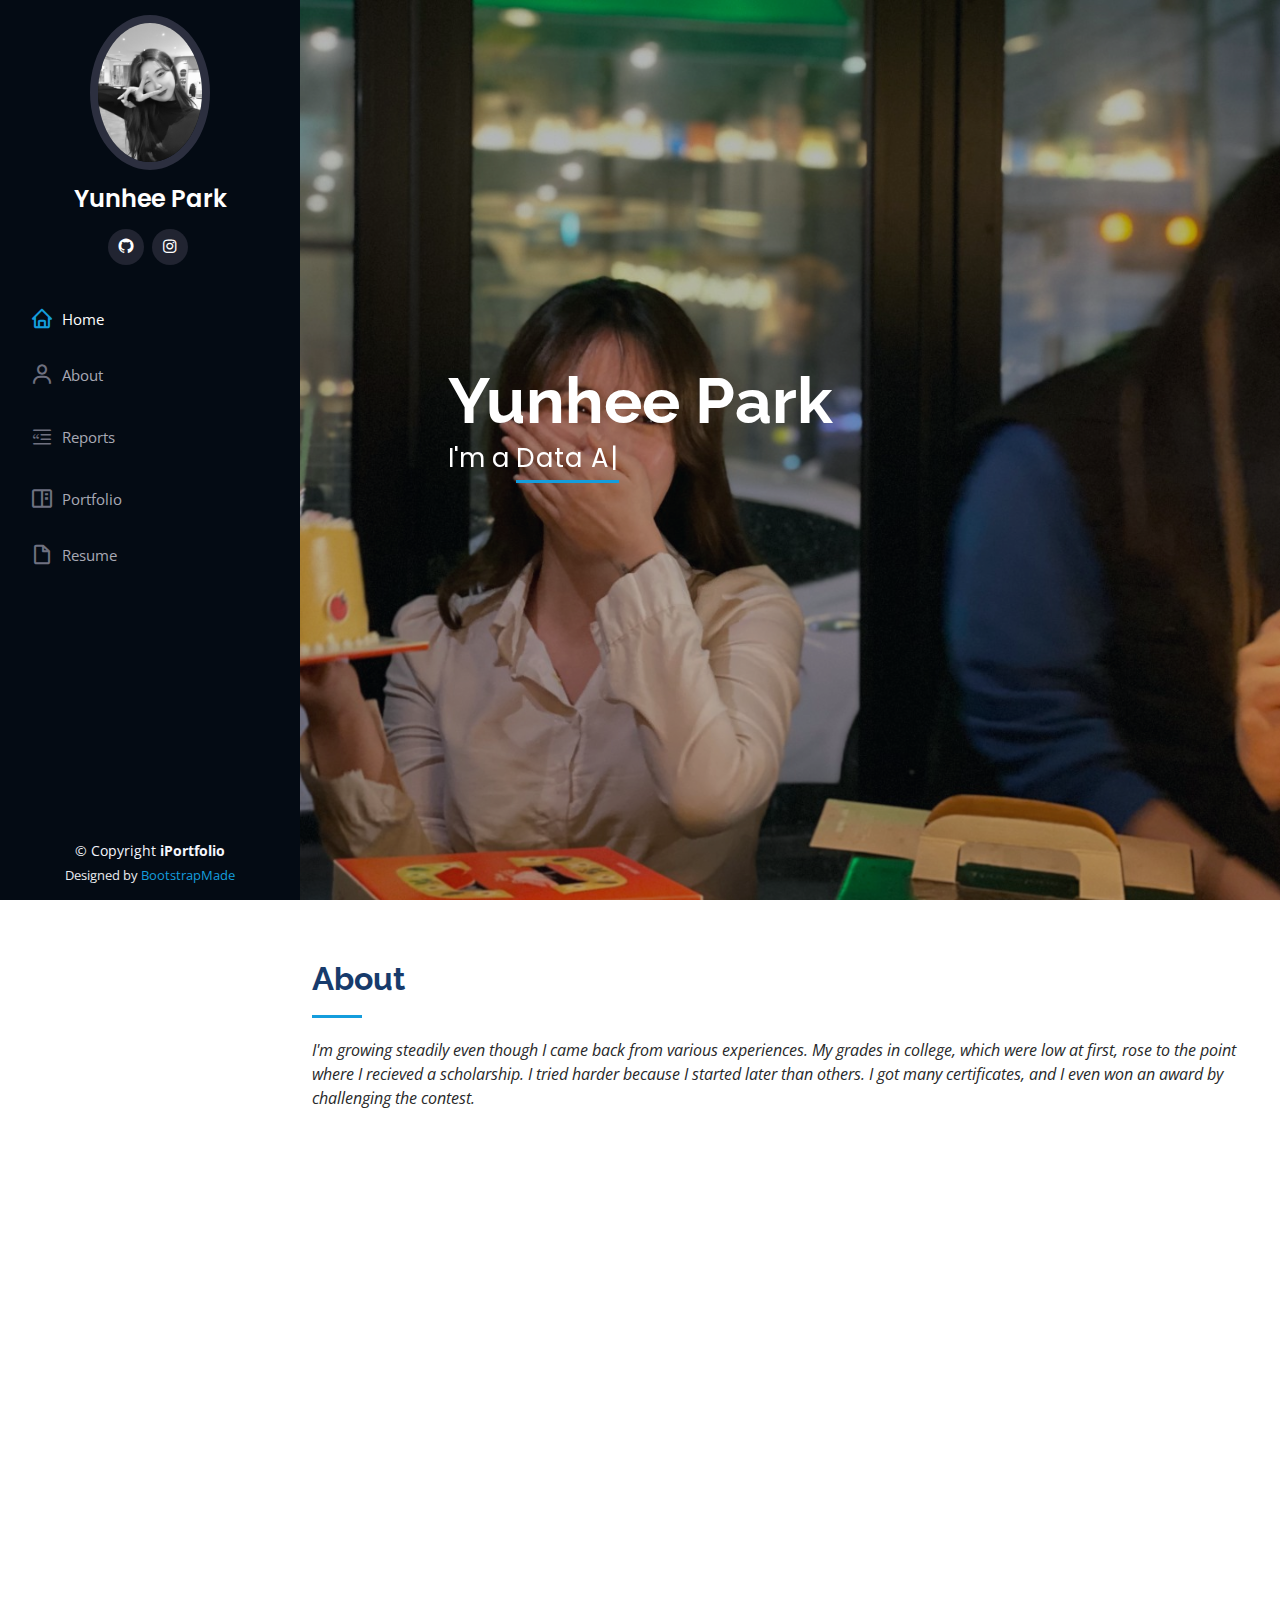
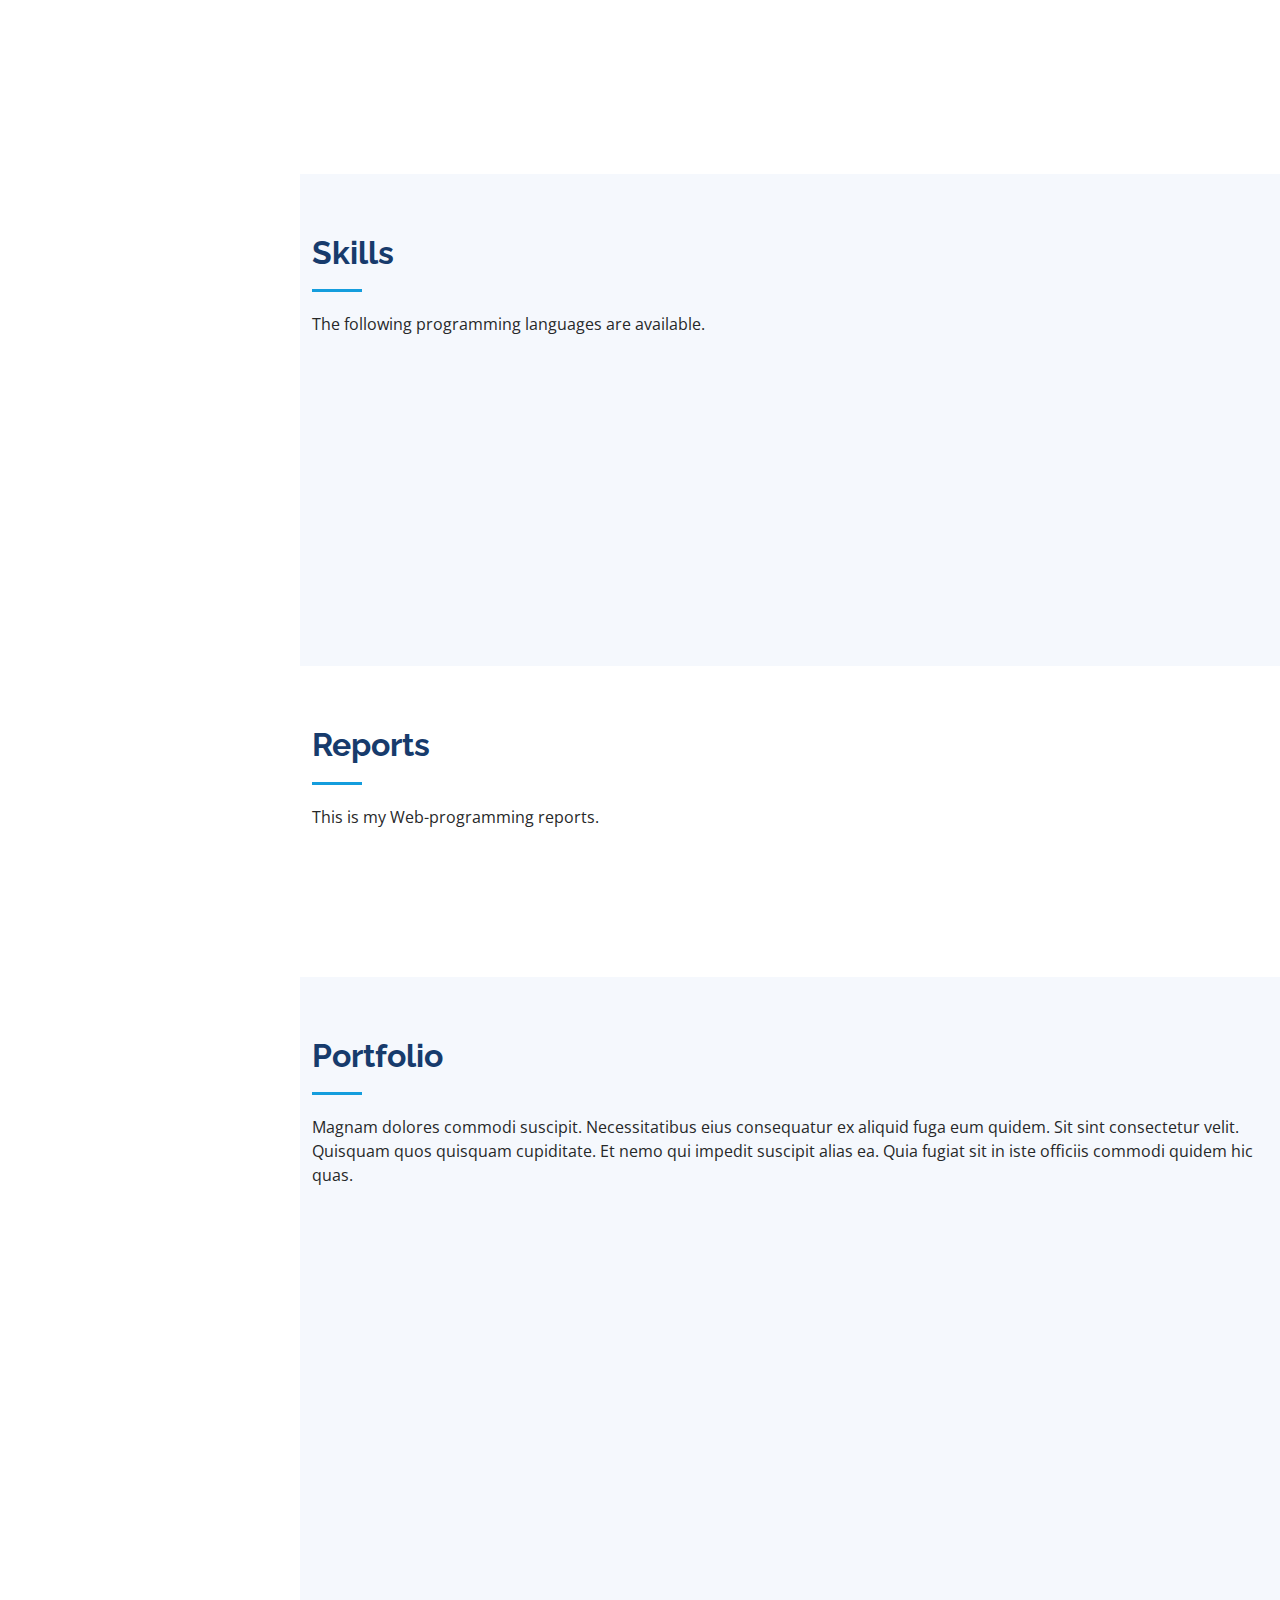
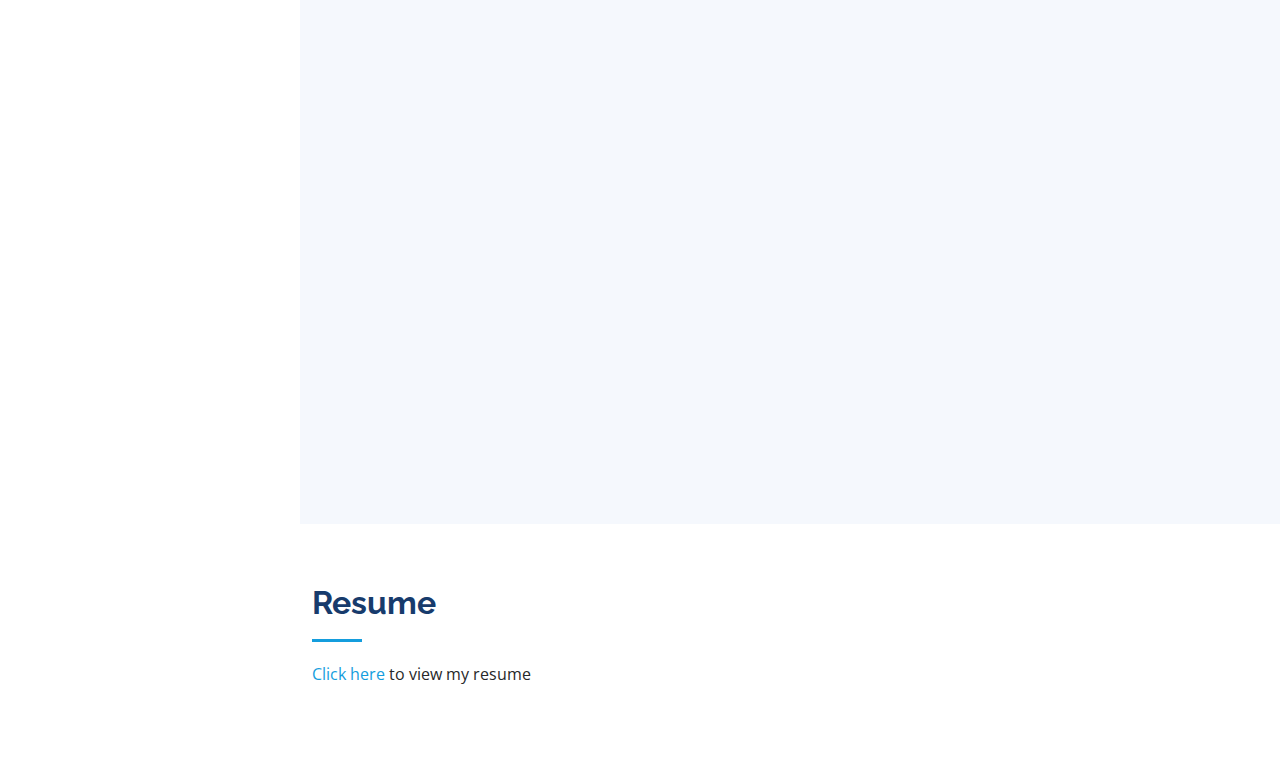
==== index.html @ 1b7785f0 "without protfolio section" ====
<!DOCTYPE html>
<html lang="en">

<head>
  <meta charset="utf-8">
  <meta content="width=device-width, initial-scale=1.0" name="viewport">

  <title>Yunhee's Home</title>
  <meta content="" name="description">
  <meta content="" name="keywords">

  <!-- Favicons -->
  <link href="assets/img/home.png" rel="icon">

  <!-- Google Fonts -->
  <link href="https://fonts.googleapis.com/css?family=Open+Sans:300,300i,400,400i,600,600i,700,700i|Raleway:300,300i,400,400i,500,500i,600,600i,700,700i|Poppins:300,300i,400,400i,500,500i,600,600i,700,700i" rel="stylesheet">

  <!-- Vendor CSS Files -->
  <link href="assets/vendor/aos/aos.css" rel="stylesheet">
  <link href="assets/vendor/bootstrap/css/bootstrap.min.css" rel="stylesheet">
  <link href="assets/vendor/bootstrap-icons/bootstrap-icons.css" rel="stylesheet">
  <link href="assets/vendor/boxicons/css/boxicons.min.css" rel="stylesheet">
  <link href="assets/vendor/glightbox/css/glightbox.min.css" rel="stylesheet">
  <link href="assets/vendor/swiper/swiper-bundle.min.css" rel="stylesheet">

  <!-- Template Main CSS File -->
  <link href="assets/css/style.css" rel="stylesheet">

  <!-- =======================================================
  * Template Name: iPortfolio - v3.9.1
  * Template URL: https://bootstrapmade.com/iportfolio-bootstrap-portfolio-websites-template/
  * Author: BootstrapMade.com
  * License: https://bootstrapmade.com/license/
  ======================================================== -->
</head>

<body>

  <!-- ======= Mobile nav toggle button ======= -->
  <i class="bi bi-list mobile-nav-toggle d-xl-none"></i>

  <!-- ======= Header ======= -->
  <header id="header">
    <div class="d-flex flex-column">

      <div class="profile">
        <img src="assets/img/profile.jpg" alt="" class="img-fluid rounded-circle">
        <h1 class="text-light"><a href="index.html">Yunhee Park</a></h1>
        <div class="social-links mt-3 text-center">
          <a href="https://github.com/YunheeJacklyn" class="github" target="_blank"><i class="bx bxl-github"></i></a>
          <a href="https://www.instagram.com/_ouuuuuni/" class="instagram" target="_blank"><i class="bx bxl-instagram"></i></a>
        </div>
      </div>

      <nav id="navbar" class="nav-menu navbar">
        <ul>
          <li><a href="#hero" class="nav-link scrollto active"><i class="bx bx-home"></i> <span>Home</span></a></li>
          <li><a href="#about" class="nav-link scrollto"><i class="bx bx-user"></i> <span>About</span></a></li>
          <li><a href="#reports" class="nav-link scrollto"><i class="bi bi-blockquote-left"></i> <span>Reports</span></a></li>
          <li><a href="#portfolio" class="nav-link scrollto"><i class="bx bx-book-content"></i> <span>Portfolio</span></a></li>
          <li><a href="#resume" class="nav-link scrollto"><i class="bx bx-file-blank"></i> <span>Resume</span></a></li>
        </ul>
      </nav><!-- .nav-menu -->
    </div>
  </header><!-- End Header -->

  <!-- ======= Hero Section ======= -->
  <section id="hero" class="d-flex flex-column justify-content-center align-items-center">
    <div class="hero-container" data-aos="fade-in">
      <h1>Yunhee Park</h1>
      <p>I'm a <span class="typed" data-typed-items="Data Analyst, Developer, Student"></span></p>
    </div>
  </section><!-- End Hero -->

  <main id="main">

    <!-- ======= About Section ======= -->
    <section id="about" class="about">
      <div class="container">

        <div class="section-title">
          <h2>About</h2>
          <p class="fst-italic">
            I'm growing steadily even though I came back from various experiences.
            My grades in college, which were low at first, rose to the point where I recieved a scholarship.
            I tried harder because I started later than others.
            I got many certificates, and I even won an award by challenging the contest.
          </p>
        </div>

        <div class="row">
          <div class="col-lg-4" data-aos="fade-right">
            <img src="assets/img/about.jpg" class="img-fluid" alt="">
          </div>

          <div class="col-lg-8 pt-4 pt-lg-0 content" data-aos="fade-left">
            <h3 style="font-weight: normal;">I'm inerested in <strong style="font-weight: bold; font-style: italic;">AI & Data Analysis</strong></h3>
            <p class="fst-italic">
              For collaboration, I'm also studying other fields such as front-end.
              I'm studying to become a full stack developer.
            </p>

            <div class="row">
              <div class="col-lg-6">
                <ul>
                  <li><i class="bi bi-chevron-right"></i> <strong>Age:</strong> <span>24</span></li>
                  <li><i class="bi bi-chevron-right"></i> <strong>Birthday:</strong> <span>26 March 1999</span></li>
                </ul>
              </div>

              <div class="col-lg-11">
                <div class="contact">
                  <div class="info">
                    <div class="address">
                      <i class="bi bi-geo-alt"></i>
                      <h4>Location:</h4>
                      <p>Dongdaemun-gu, Seoul, Korea</p>
                    </div>

                    <div class="email">
                      <i class="bi bi-envelope"></i>
                      <h4>Email:</h4>
                      <p>jacklyoon30@gmail.com</p>
                    </div>

                    <div class="phone">
                      <i class="bi bi-phone"></i>
                      <h4>Call:</h4>
                      <p>+82 010-7734-7682</p>
                    </div>
                  </div>
                </div>
              </div>

            </div>
          </div>
        </div>
      </div>
    </section><!-- End About Section -->


    <!-- ======= Skills Section ======= -->
    <section id="skills" class="skills section-bg">
      <div class="container">

        <div class="section-title">
          <h2>Skills</h2>
          <p>The following programming languages are available.</p>
        </div>

        <div class="row skills-content">

          <div class="col-lg-6" data-aos="fade-up">

            <div class="progress">
              <span class="skill">HTML/CSS <i class="val">85%</i></span>
              <div class="progress-bar-wrap">
                <div class="progress-bar" role="progressbar" aria-valuenow="85" aria-valuemin="0" aria-valuemax="100"></div>
              </div>
            </div>

            <div class="progress">
              <span class="skill">JavaScript <i class="val">60%</i></span>
              <div class="progress-bar-wrap">
                <div class="progress-bar" role="progressbar" aria-valuenow="60" aria-valuemin="0" aria-valuemax="100"></div>
              </div>
            </div>

            <div class="progress">
              <span class="skill">Java <i class="val">20%</i></span>
              <div class="progress-bar-wrap">
                <div class="progress-bar" role="progressbar" aria-valuenow="20" aria-valuemin="0" aria-valuemax="100"></div>
              </div>
            </div>

            <div class="progress">
              <span class="skill">C <i class="val">35%</i></span>
              <div class="progress-bar-wrap">
                <div class="progress-bar" role="progressbar" aria-valuenow="35" aria-valuemin="0" aria-valuemax="100"></div>
              </div>
            </div>

          </div>

          <div class="col-lg-6" data-aos="fade-up" data-aos-delay="100">

            <div class="progress">
              <span class="skill">Python <i class="val">75%</i></span>
              <div class="progress-bar-wrap">
                <div class="progress-bar" role="progressbar" aria-valuenow="75" aria-valuemin="0" aria-valuemax="100"></div>
              </div>
            </div>

            <div class="progress">
              <span class="skill">R <i class="val">70%</i></span>
              <div class="progress-bar-wrap">
                <div class="progress-bar" role="progressbar" aria-valuenow="70" aria-valuemin="0" aria-valuemax="100"></div>
              </div>
            </div>

            <div class="progress">
              <span class="skill">mySQL <i class="val">80%</i></span>
              <div class="progress-bar-wrap">
                <div class="progress-bar" role="progressbar" aria-valuenow="80" aria-valuemin="0" aria-valuemax="100"></div>
              </div>
            </div>

            <div class="progress">
              <span class="skill">NoSQL <i class="val">75%</i></span>
              <div class="progress-bar-wrap">
                <div class="progress-bar" role="progressbar" aria-valuenow="75" aria-valuemin="0" aria-valuemax="100"></div>
              </div>
            </div>

          </div>

        </div>

      </div>
    </section><!-- End Skills Section -->


    <!-- ======= Report Section ======= -->
    <section id="reports" class="facts">
      <div class="container">

        <div class="section-title">
          <h2>Reports</h2>
          <p>This is my Web-programming reports.</p>
        </div>

        <div class="row no-gutters">

          <div class="col-lg-3 col-md-6 d-md-flex align-items-md-stretch" data-aos="fade-up">
            <p>
              <small>This is about <strong>HTML.</strong></small><br>
              <i class="bi bi-book"></i>
              <a href="reports/report01.html" target="_blank">report 01</a>
            </p>
          </div>

          <div class="col-lg-3 col-md-6 d-md-flex align-items-md-stretch" data-aos="fade-up">
            <p>
              <small>This is about <strong>CSS.</strong></small><br>
              <i class="bi bi-book"></i>
              <a href="reports/report02.html" target="_blank">report 02</a>
            </p>
          </div>

          <div class="col-lg-3 col-md-6 d-md-flex align-items-md-stretch" data-aos="fade-up">
            <p>
              <small>This is about <strong>Java Script.</strong></small><br>
              <i class="bi bi-book"></i>
              <a href="reports/report03-1.html" target="_blank">report 03-1</a><br>
              <i class="bi bi-book"></i>
              <a href="reports/report03-2.html" target="_blank">report 03-2</a>
            </p>
          </div>

          <div class="col-lg-3 col-md-6 d-md-flex align-items-md-stretch" data-aos="fade-up">
            <p>
              <small>This is about <strong>Java Script & CSS.</strong></small><br>
              <i class="bi bi-book"></i>
              <a href="reports/report04.html" target="_blank">report 04</a>
            </p>
          </div>
        </div>

      </div>
    </section><!-- End Reports Section -->


    <!-- ======= Portfolio Section ======= -->
    <section id="portfolio" class="portfolio section-bg">
      <div class="container">

        <div class="section-title">
          <h2>Portfolio</h2>
          <p>Magnam dolores commodi suscipit. Necessitatibus eius consequatur ex aliquid fuga eum quidem. Sit sint consectetur velit. Quisquam quos quisquam cupiditate. Et nemo qui impedit suscipit alias ea. Quia fugiat sit in iste officiis commodi quidem hic quas.</p>
        </div>

        <div class="row" data-aos="fade-up">
          <div class="col-lg-12 d-flex justify-content-center">
            <ul id="portfolio-flters">
              <li data-filter="*" class="filter-active">All</li>
              <li data-filter=".filter-app">App</li>
              <li data-filter=".filter-card">Card</li>
              <li data-filter=".filter-web">Web</li>
            </ul>
          </div>
        </div>

        <div class="row portfolio-container" data-aos="fade-up" data-aos-delay="100">

          <div class="col-lg-4 col-md-6 portfolio-item filter-app">
            <div class="portfolio-wrap">
              <img src="assets/img/portfolio/portfolio-1.jpg" class="img-fluid" alt="">
              <div class="portfolio-links">
                <a href="assets/img/portfolio/portfolio-1.jpg" data-gallery="portfolioGallery" class="portfolio-lightbox" title="App 1"><i class="bx bx-plus"></i></a>
                <a href="portfolio-details.html" title="More Details"><i class="bx bx-link"></i></a>
              </div>
            </div>
          </div>

          <div class="col-lg-4 col-md-6 portfolio-item filter-web">
            <div class="portfolio-wrap">
              <img src="assets/img/portfolio/portfolio-2.jpg" class="img-fluid" alt="">
              <div class="portfolio-links">
                <a href="assets/img/portfolio/portfolio-2.jpg" data-gallery="portfolioGallery" class="portfolio-lightbox" title="Web 3"><i class="bx bx-plus"></i></a>
                <a href="portfolio-details.html" title="More Details"><i class="bx bx-link"></i></a>
              </div>
            </div>
          </div>

          <div class="col-lg-4 col-md-6 portfolio-item filter-app">
            <div class="portfolio-wrap">
              <img src="assets/img/portfolio/portfolio-3.jpg" class="img-fluid" alt="">
              <div class="portfolio-links">
                <a href="assets/img/portfolio/portfolio-3.jpg" data-gallery="portfolioGallery" class="portfolio-lightbox" title="App 2"><i class="bx bx-plus"></i></a>
                <a href="portfolio-details.html" title="More Details"><i class="bx bx-link"></i></a>
              </div>
            </div>
          </div>

          <div class="col-lg-4 col-md-6 portfolio-item filter-card">
            <div class="portfolio-wrap">
              <img src="assets/img/portfolio/portfolio-4.jpg" class="img-fluid" alt="">
              <div class="portfolio-links">
                <a href="assets/img/portfolio/portfolio-4.jpg" data-gallery="portfolioGallery" class="portfolio-lightbox" title="Card 2"><i class="bx bx-plus"></i></a>
                <a href="portfolio-details.html" title="More Details"><i class="bx bx-link"></i></a>
              </div>
            </div>
          </div>

          <div class="col-lg-4 col-md-6 portfolio-item filter-web">
            <div class="portfolio-wrap">
              <img src="assets/img/portfolio/portfolio-5.jpg" class="img-fluid" alt="">
              <div class="portfolio-links">
                <a href="assets/img/portfolio/portfolio-5.jpg" data-gallery="portfolioGallery" class="portfolio-lightbox" title="Web 2"><i class="bx bx-plus"></i></a>
                <a href="portfolio-details.html" title="More Details"><i class="bx bx-link"></i></a>
              </div>
            </div>
          </div>

          <div class="col-lg-4 col-md-6 portfolio-item filter-app">
            <div class="portfolio-wrap">
              <img src="assets/img/portfolio/portfolio-6.jpg" class="img-fluid" alt="">
              <div class="portfolio-links">
                <a href="assets/img/portfolio/portfolio-6.jpg" data-gallery="portfolioGallery" class="portfolio-lightbox" title="App 3"><i class="bx bx-plus"></i></a>
                <a href="portfolio-details.html" title="More Details"><i class="bx bx-link"></i></a>
              </div>
            </div>
          </div>

          <div class="col-lg-4 col-md-6 portfolio-item filter-card">
            <div class="portfolio-wrap">
              <img src="assets/img/portfolio/portfolio-7.jpg" class="img-fluid" alt="">
              <div class="portfolio-links">
                <a href="assets/img/portfolio/portfolio-7.jpg" data-gallery="portfolioGallery" class="portfolio-lightbox" title="Card 1"><i class="bx bx-plus"></i></a>
                <a href="portfolio-details.html" title="More Details"><i class="bx bx-link"></i></a>
              </div>
            </div>
          </div>

          <div class="col-lg-4 col-md-6 portfolio-item filter-card">
            <div class="portfolio-wrap">
              <img src="assets/img/portfolio/portfolio-8.jpg" class="img-fluid" alt="">
              <div class="portfolio-links">
                <a href="assets/img/portfolio/portfolio-8.jpg" data-gallery="portfolioGallery" class="portfolio-lightbox" title="Card 3"><i class="bx bx-plus"></i></a>
                <a href="portfolio-details.html" title="More Details"><i class="bx bx-link"></i></a>
              </div>
            </div>
          </div>

          <div class="col-lg-4 col-md-6 portfolio-item filter-web">
            <div class="portfolio-wrap">
              <img src="assets/img/portfolio/portfolio-9.jpg" class="img-fluid" alt="">
              <div class="portfolio-links">
                <a href="assets/img/portfolio/portfolio-9.jpg" data-gallery="portfolioGallery" class="portfolio-lightbox" title="Web 3"><i class="bx bx-plus"></i></a>
                <a href="portfolio-details.html" title="More Details"><i class="bx bx-link"></i></a>
              </div>
            </div>
          </div>

        </div>

      </div>
    </section><!-- End Portfolio Section -->


    <!-- ======= Resume Section ======= -->
    <section id="resume" class="resume">
      <div class="container">

        <div class="section-title">
          <h2>Resume</h2>
          <p><a href="resume.html" target="_blank">Click here</a> to view my resume</p>
        </div>
      </div>
    </section><!-- End resume Section -->

  </main><!-- End #main -->

  <!-- ======= Footer ======= -->
  <footer id="footer">
    <div class="container">
      <div class="copyright">
        &copy; Copyright <strong><span>iPortfolio</span></strong>
      </div>
      <div class="credits">
        <!-- All the links in the footer should remain intact. -->
        <!-- You can delete the links only if you purchased the pro version. -->
        <!-- Licensing information: https://bootstrapmade.com/license/ -->
        <!-- Purchase the pro version with working PHP/AJAX contact form: https://bootstrapmade.com/iportfolio-bootstrap-portfolio-websites-template/ -->
        Designed by <a href="https://bootstrapmade.com/">BootstrapMade</a>
      </div>
    </div>
  </footer><!-- End  Footer -->

  <a href="#" class="back-to-top d-flex align-items-center justify-content-center"><i class="bi bi-arrow-up-short"></i></a>

  <!-- Vendor JS Files -->
  <script src="assets/vendor/purecounter/purecounter_vanilla.js"></script>
  <script src="assets/vendor/aos/aos.js"></script>
  <script src="assets/vendor/bootstrap/js/bootstrap.bundle.min.js"></script>
  <script src="assets/vendor/glightbox/js/glightbox.min.js"></script>
  <script src="assets/vendor/isotope-layout/isotope.pkgd.min.js"></script>
  <script src="assets/vendor/swiper/swiper-bundle.min.js"></script>
  <script src="assets/vendor/typed.js/typed.min.js"></script>
  <script src="assets/vendor/waypoints/noframework.waypoints.js"></script>
  <script src="assets/vendor/php-email-form/validate.js"></script>

  <!-- Template Main JS File -->
  <script src="assets/js/main.js"></script>

</body>

</html>
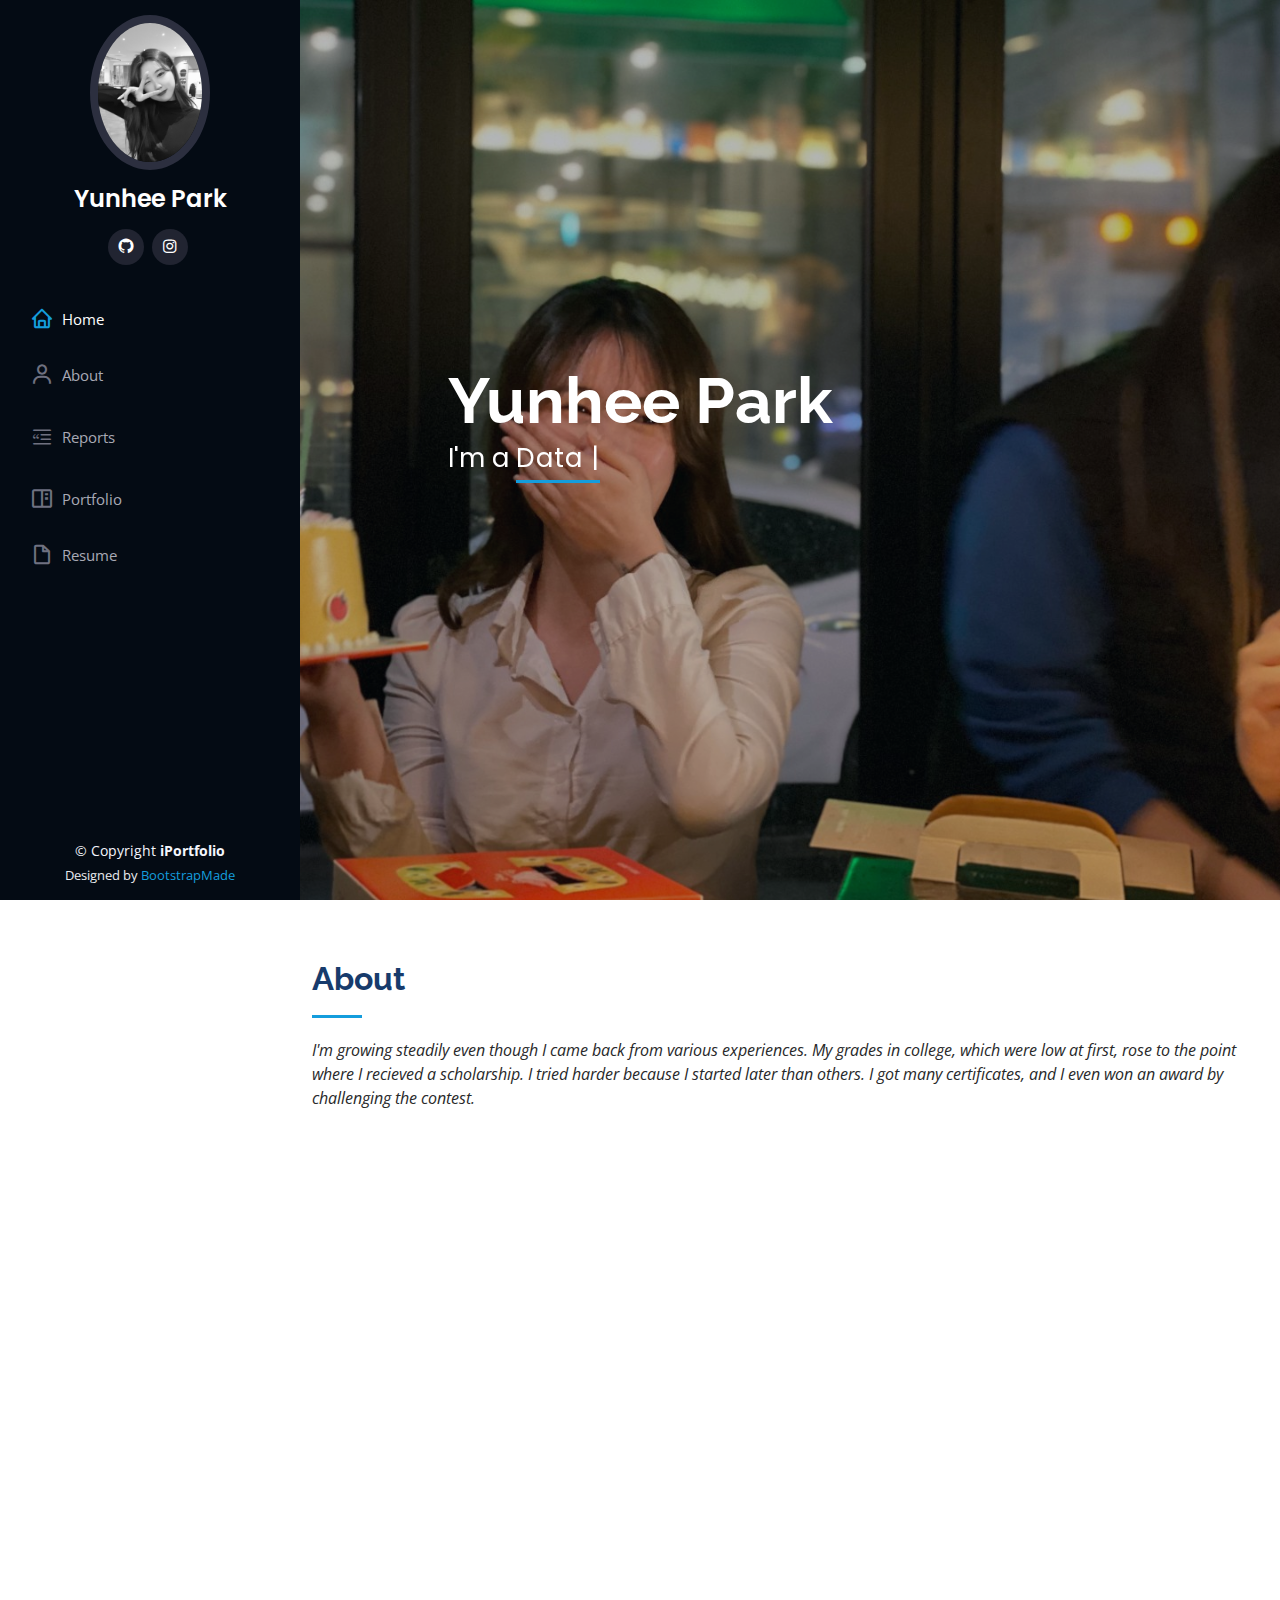
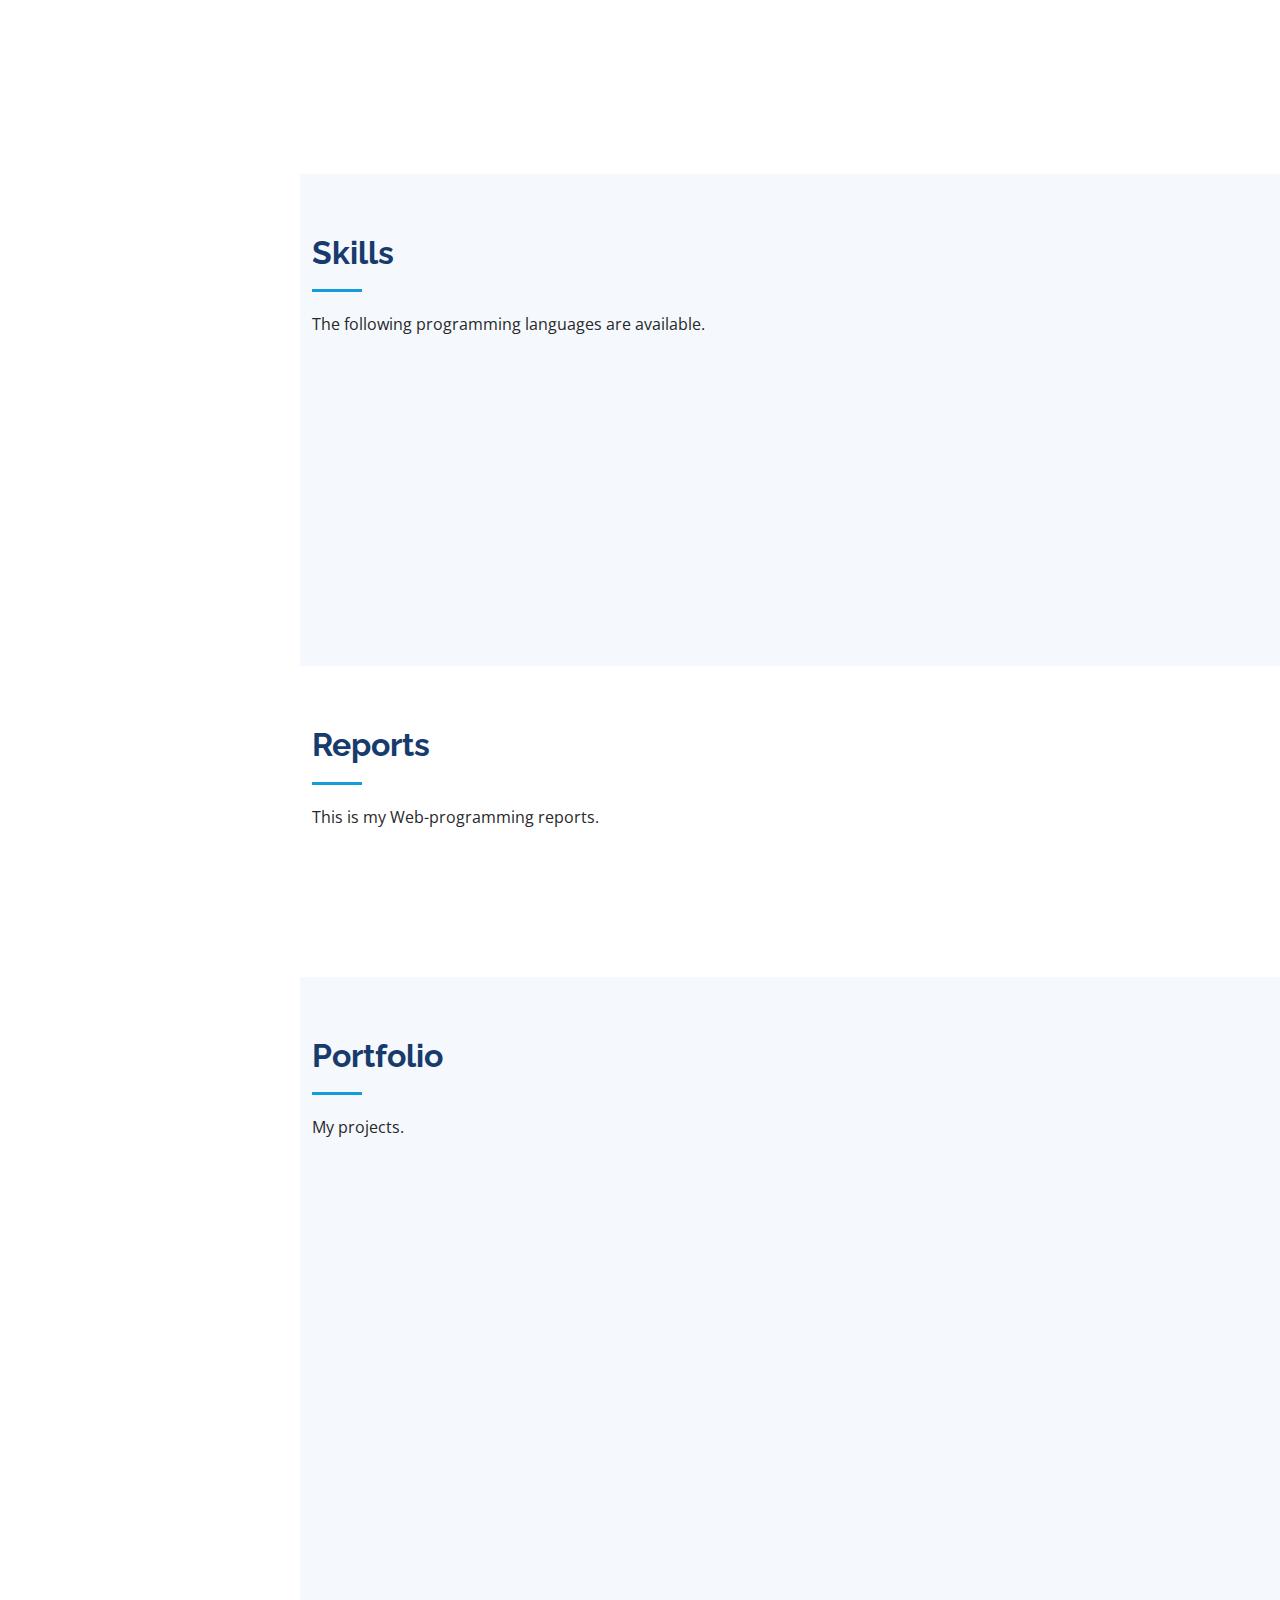
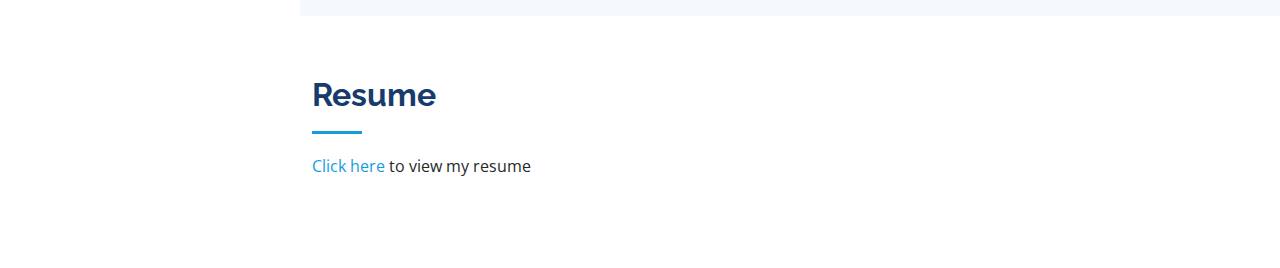
==== commit 1bd4078d: "protfolio section1" ====
--- a/index.html
+++ b/index.html
@@ -276,111 +276,62 @@
 
         <div class="section-title">
           <h2>Portfolio</h2>
-          <p>Magnam dolores commodi suscipit. Necessitatibus eius consequatur ex aliquid fuga eum quidem. Sit sint consectetur velit. Quisquam quos quisquam cupiditate. Et nemo qui impedit suscipit alias ea. Quia fugiat sit in iste officiis commodi quidem hic quas.</p>
+          <p>My projects.</p>
         </div>
 
         <div class="row" data-aos="fade-up">
           <div class="col-lg-12 d-flex justify-content-center">
             <ul id="portfolio-flters">
               <li data-filter="*" class="filter-active">All</li>
-              <li data-filter=".filter-app">App</li>
-              <li data-filter=".filter-card">Card</li>
-              <li data-filter=".filter-web">Web</li>
+              <li data-filter=".filter-python">PYTHON</li>
+              <li data-filter=".filter-SQL">SQL</li>
+              <li data-filter=".filter-etc">etc</li>
             </ul>
           </div>
         </div>
 
         <div class="row portfolio-container" data-aos="fade-up" data-aos-delay="100">
 
-          <div class="col-lg-4 col-md-6 portfolio-item filter-app">
+          <div class="col-lg-4 col-md-6 portfolio-item filter-python">
             <div class="portfolio-wrap">
-              <img src="assets/img/portfolio/portfolio-1.jpg" class="img-fluid" alt="">
+              <img src="assets/img/portfolio/cnn.png" class="img-fluid" alt="">
               <div class="portfolio-links">
-                <a href="assets/img/portfolio/portfolio-1.jpg" data-gallery="portfolioGallery" class="portfolio-lightbox" title="App 1"><i class="bx bx-plus"></i></a>
-                <a href="portfolio-details.html" title="More Details"><i class="bx bx-link"></i></a>
-              </div>
-            </div>
-          </div>
-
-          <div class="col-lg-4 col-md-6 portfolio-item filter-web">
+                <a href="assets/img/portfolio/cnn.png" data-gallery="portfolioGallery" class="portfolio-lightbox" title="20 Classification model"><i class="bx bx-plus"></i></a>
+                <a href="portfolio/cnn_project.pdf" title="More Details"><i class="bx bx-link"></i></a>
+              </div>
+            </div>
+          </div>
+
+          <div class="col-lg-4 col-md-6 portfolio-item filter-python">
             <div class="portfolio-wrap">
-              <img src="assets/img/portfolio/portfolio-2.jpg" class="img-fluid" alt="">
+              <img src="assets/img/portfolio/xai.png" class="img-fluid" alt="">
               <div class="portfolio-links">
-                <a href="assets/img/portfolio/portfolio-2.jpg" data-gallery="portfolioGallery" class="portfolio-lightbox" title="Web 3"><i class="bx bx-plus"></i></a>
-                <a href="portfolio-details.html" title="More Details"><i class="bx bx-link"></i></a>
-              </div>
-            </div>
-          </div>
-
-          <div class="col-lg-4 col-md-6 portfolio-item filter-app">
+                <a href="assets/img/portfolio/xai.png" data-gallery="portfolioGallery" class="portfolio-lightbox" title="2 Classification model and Explainer"><i class="bx bx-plus"></i></a>
+                <a href="portfolio/cnn-xai.pdf" title="More Details"><i class="bx bx-link"></i></a>
+              </div>
+            </div>
+          </div>
+
+          <div class="col-lg-4 col-md-6 portfolio-item filter-python">
             <div class="portfolio-wrap">
-              <img src="assets/img/portfolio/portfolio-3.jpg" class="img-fluid" alt="">
+              <img src="assets/img/portfolio/visual.png" class="img-fluid" alt="">
               <div class="portfolio-links">
-                <a href="assets/img/portfolio/portfolio-3.jpg" data-gallery="portfolioGallery" class="portfolio-lightbox" title="App 2"><i class="bx bx-plus"></i></a>
-                <a href="portfolio-details.html" title="More Details"><i class="bx bx-link"></i></a>
-              </div>
-            </div>
-          </div>
-
-          <div class="col-lg-4 col-md-6 portfolio-item filter-card">
+                <a href="assets/img/portfolio/visual.png" data-gallery="portfolioGallery" class="portfolio-lightbox" title="Data Visualization"><i class="bx bx-plus"></i></a>
+                <a href="portfolio/pymysql_visual.pdf.pdf" title="More Details"><i class="bx bx-link"></i></a>
+              </div>
+            </div>
+          </div>
+
+          <div class="col-lg-4 col-md-6 portfolio-item filter-etc">
             <div class="portfolio-wrap">
-              <img src="assets/img/portfolio/portfolio-4.jpg" class="img-fluid" alt="">
+              <img src="assets/img/portfolio/proposal.png" class="img-fluid" alt="">
               <div class="portfolio-links">
-                <a href="assets/img/portfolio/portfolio-4.jpg" data-gallery="portfolioGallery" class="portfolio-lightbox" title="Card 2"><i class="bx bx-plus"></i></a>
-                <a href="portfolio-details.html" title="More Details"><i class="bx bx-link"></i></a>
-              </div>
-            </div>
-          </div>
-
-          <div class="col-lg-4 col-md-6 portfolio-item filter-web">
-            <div class="portfolio-wrap">
-              <img src="assets/img/portfolio/portfolio-5.jpg" class="img-fluid" alt="">
-              <div class="portfolio-links">
-                <a href="assets/img/portfolio/portfolio-5.jpg" data-gallery="portfolioGallery" class="portfolio-lightbox" title="Web 2"><i class="bx bx-plus"></i></a>
-                <a href="portfolio-details.html" title="More Details"><i class="bx bx-link"></i></a>
-              </div>
-            </div>
-          </div>
-
-          <div class="col-lg-4 col-md-6 portfolio-item filter-app">
-            <div class="portfolio-wrap">
-              <img src="assets/img/portfolio/portfolio-6.jpg" class="img-fluid" alt="">
-              <div class="portfolio-links">
-                <a href="assets/img/portfolio/portfolio-6.jpg" data-gallery="portfolioGallery" class="portfolio-lightbox" title="App 3"><i class="bx bx-plus"></i></a>
-                <a href="portfolio-details.html" title="More Details"><i class="bx bx-link"></i></a>
-              </div>
-            </div>
-          </div>
-
-          <div class="col-lg-4 col-md-6 portfolio-item filter-card">
-            <div class="portfolio-wrap">
-              <img src="assets/img/portfolio/portfolio-7.jpg" class="img-fluid" alt="">
-              <div class="portfolio-links">
-                <a href="assets/img/portfolio/portfolio-7.jpg" data-gallery="portfolioGallery" class="portfolio-lightbox" title="Card 1"><i class="bx bx-plus"></i></a>
-                <a href="portfolio-details.html" title="More Details"><i class="bx bx-link"></i></a>
-              </div>
-            </div>
-          </div>
-
-          <div class="col-lg-4 col-md-6 portfolio-item filter-card">
-            <div class="portfolio-wrap">
-              <img src="assets/img/portfolio/portfolio-8.jpg" class="img-fluid" alt="">
-              <div class="portfolio-links">
-                <a href="assets/img/portfolio/portfolio-8.jpg" data-gallery="portfolioGallery" class="portfolio-lightbox" title="Card 3"><i class="bx bx-plus"></i></a>
-                <a href="portfolio-details.html" title="More Details"><i class="bx bx-link"></i></a>
-              </div>
-            </div>
-          </div>
-
-          <div class="col-lg-4 col-md-6 portfolio-item filter-web">
-            <div class="portfolio-wrap">
-              <img src="assets/img/portfolio/portfolio-9.jpg" class="img-fluid" alt="">
-              <div class="portfolio-links">
-                <a href="assets/img/portfolio/portfolio-9.jpg" data-gallery="portfolioGallery" class="portfolio-lightbox" title="Web 3"><i class="bx bx-plus"></i></a>
-                <a href="portfolio-details.html" title="More Details"><i class="bx bx-link"></i></a>
-              </div>
-            </div>
-          </div>
+                <a href="assets/img/portfolio/proposal.png" data-gallery="portfolioGallery" class="portfolio-lightbox" title="Data Analysis Proposal by using News data"><i class="bx bx-plus"></i></a>
+                <a href="portfolio/proposal.pdf" title="More Details"><i class="bx bx-link"></i></a>
+              </div>
+            </div>
+          </div>
+
 
         </div>
 
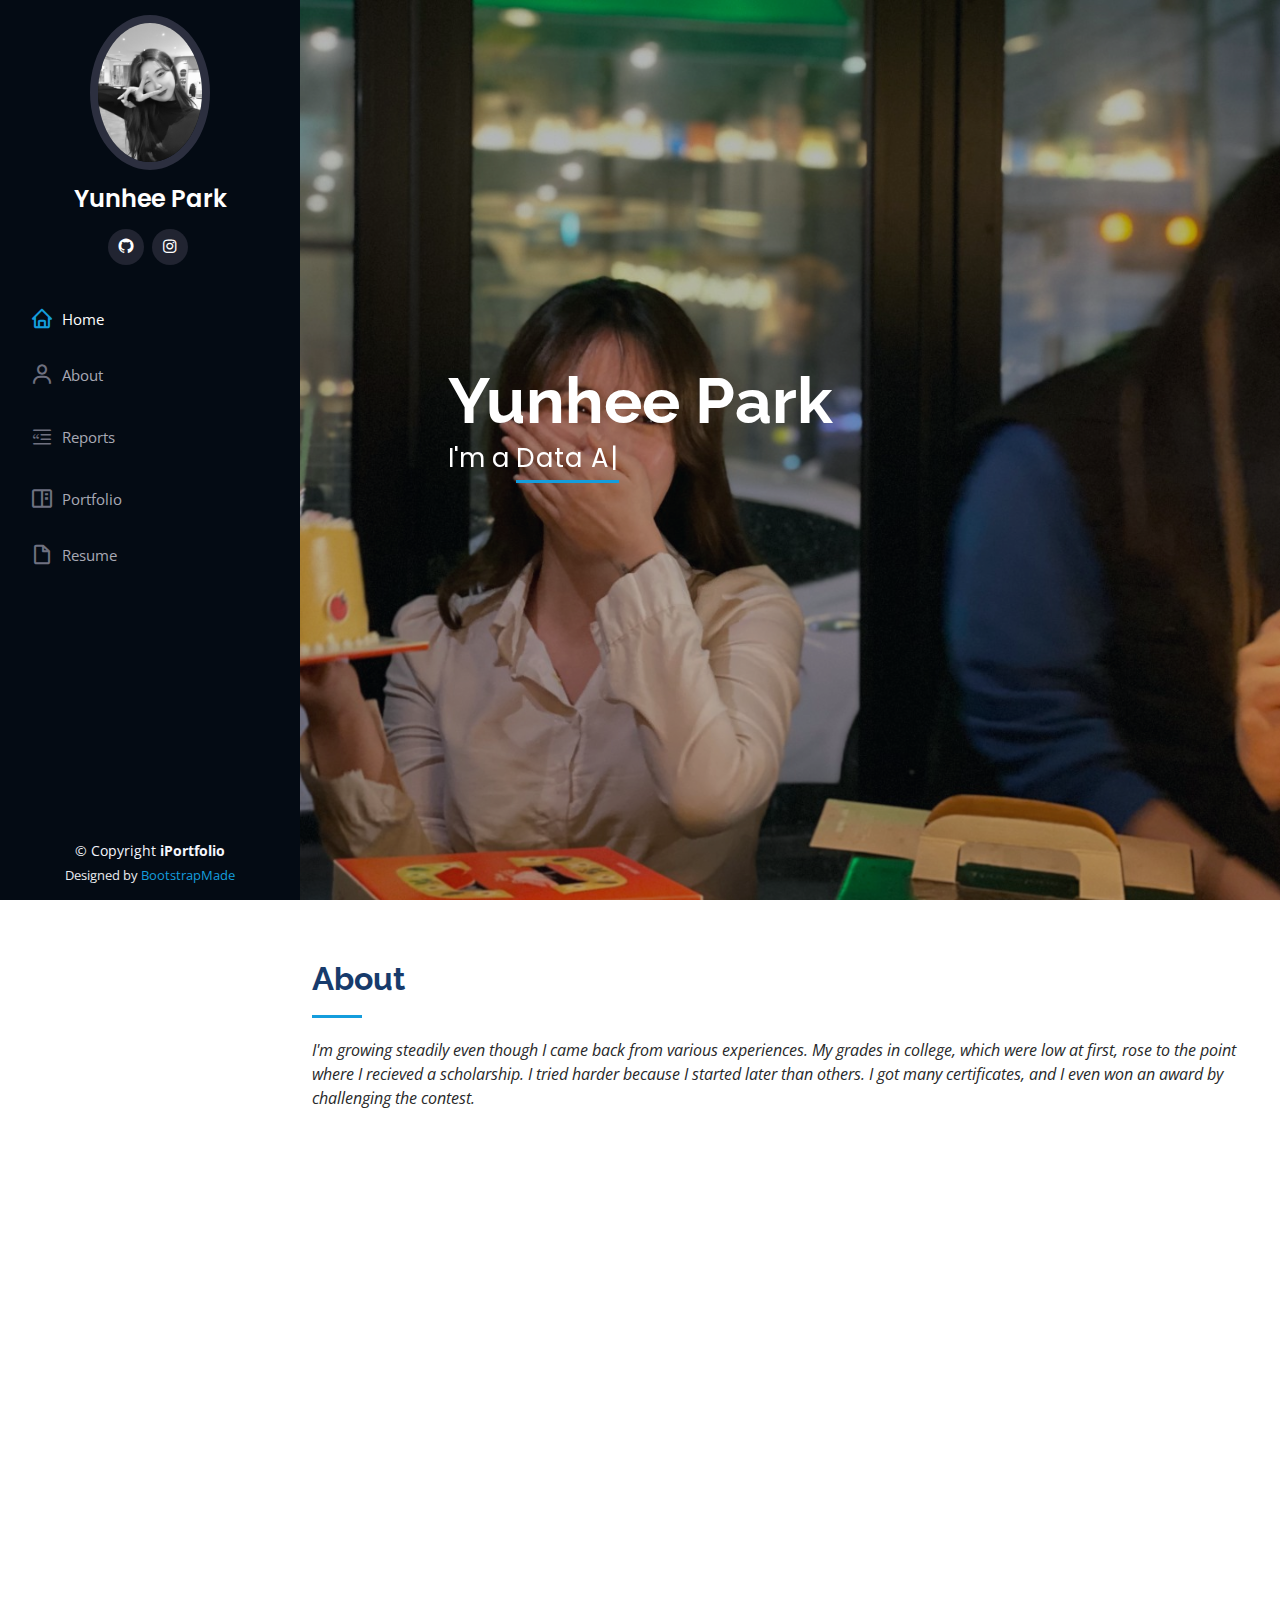
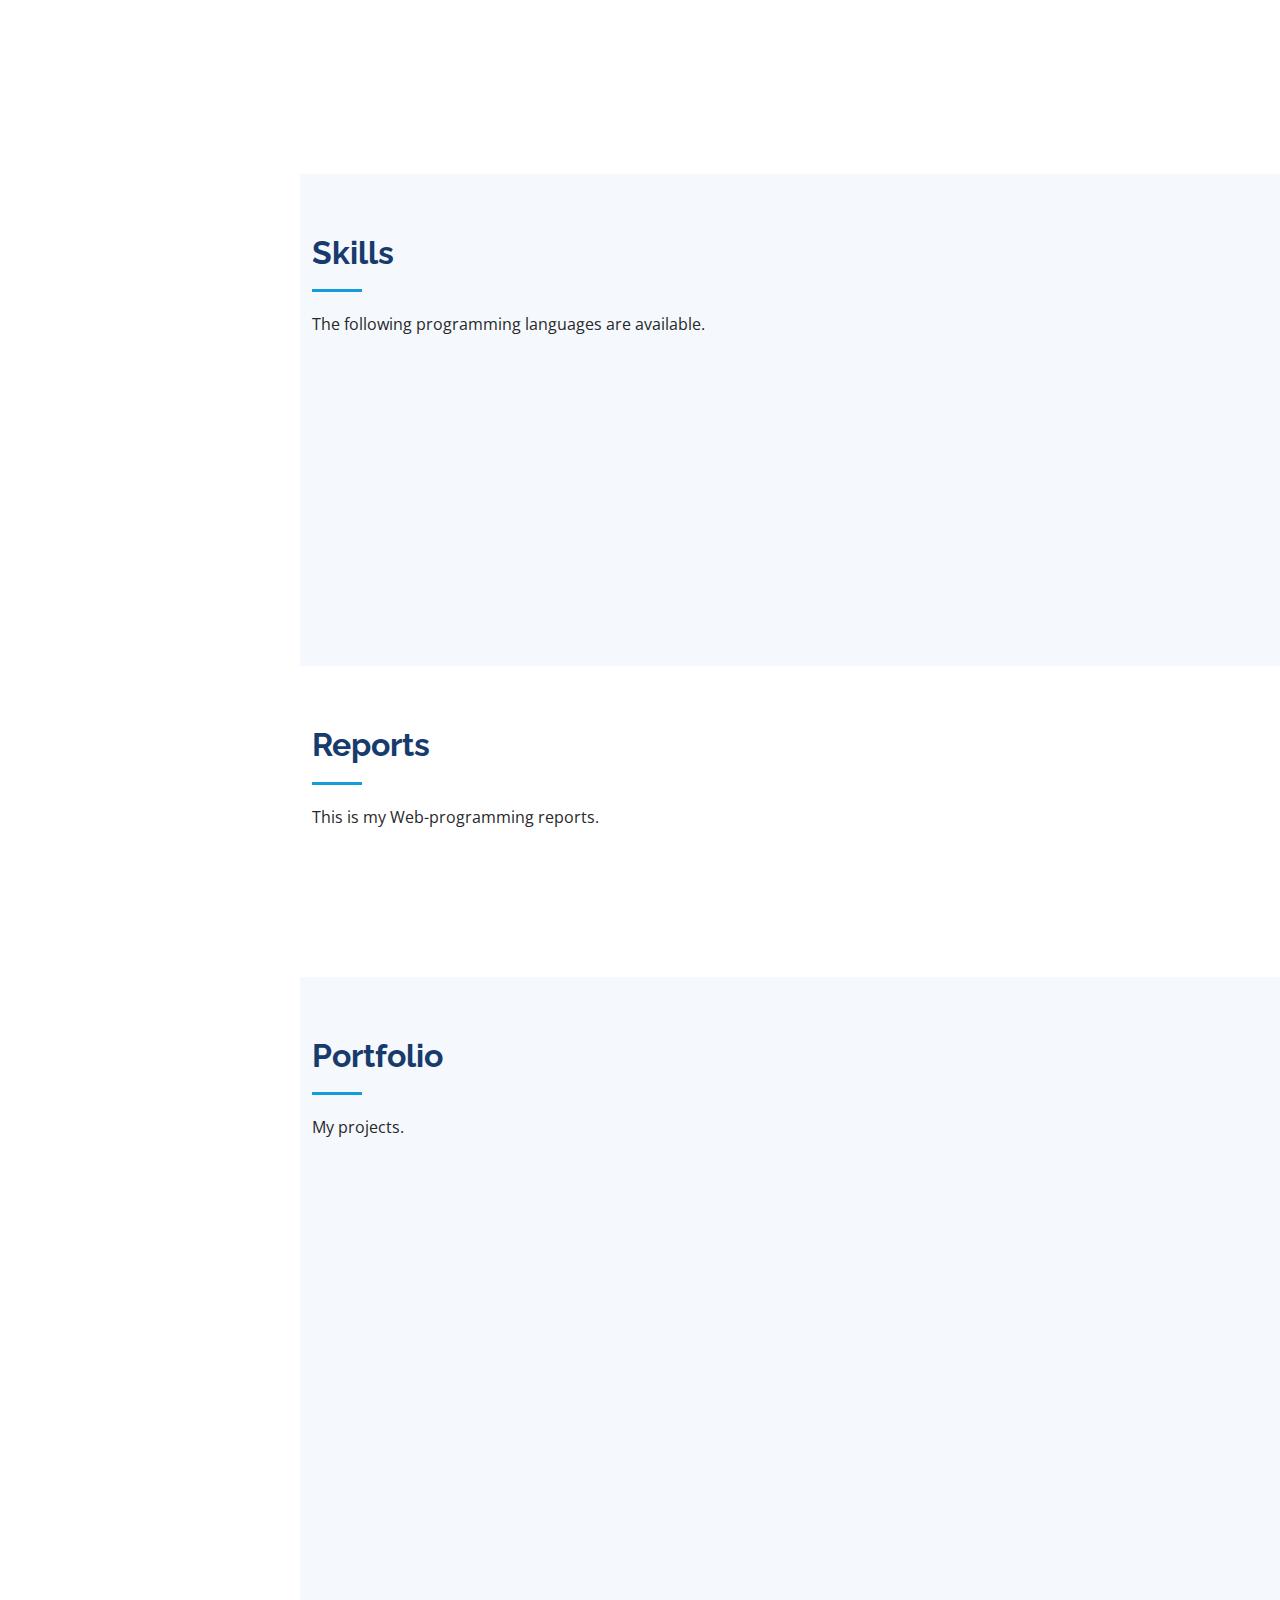
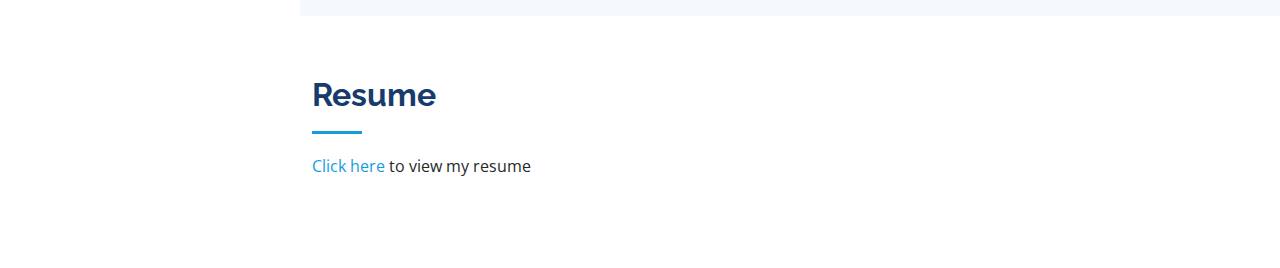
==== commit 4deb1761: "finish" ====
--- a/index.html
+++ b/index.html
@@ -284,7 +284,7 @@
             <ul id="portfolio-flters">
               <li data-filter="*" class="filter-active">All</li>
               <li data-filter=".filter-python">PYTHON</li>
-              <li data-filter=".filter-SQL">SQL</li>
+              <li data-filter=".filter-sql">SQL</li>
               <li data-filter=".filter-etc">etc</li>
             </ul>
           </div>
@@ -312,12 +312,12 @@
             </div>
           </div>
 
-          <div class="col-lg-4 col-md-6 portfolio-item filter-python">
+          <div class="col-lg-4 col-md-6 portfolio-item filter-sql">
             <div class="portfolio-wrap">
               <img src="assets/img/portfolio/visual.png" class="img-fluid" alt="">
               <div class="portfolio-links">
                 <a href="assets/img/portfolio/visual.png" data-gallery="portfolioGallery" class="portfolio-lightbox" title="Data Visualization"><i class="bx bx-plus"></i></a>
-                <a href="portfolio/pymysql_visual.pdf.pdf" title="More Details"><i class="bx bx-link"></i></a>
+                <a href="portfolio/pymysql_visual.pdf" title="More Details"><i class="bx bx-link"></i></a>
               </div>
             </div>
           </div>
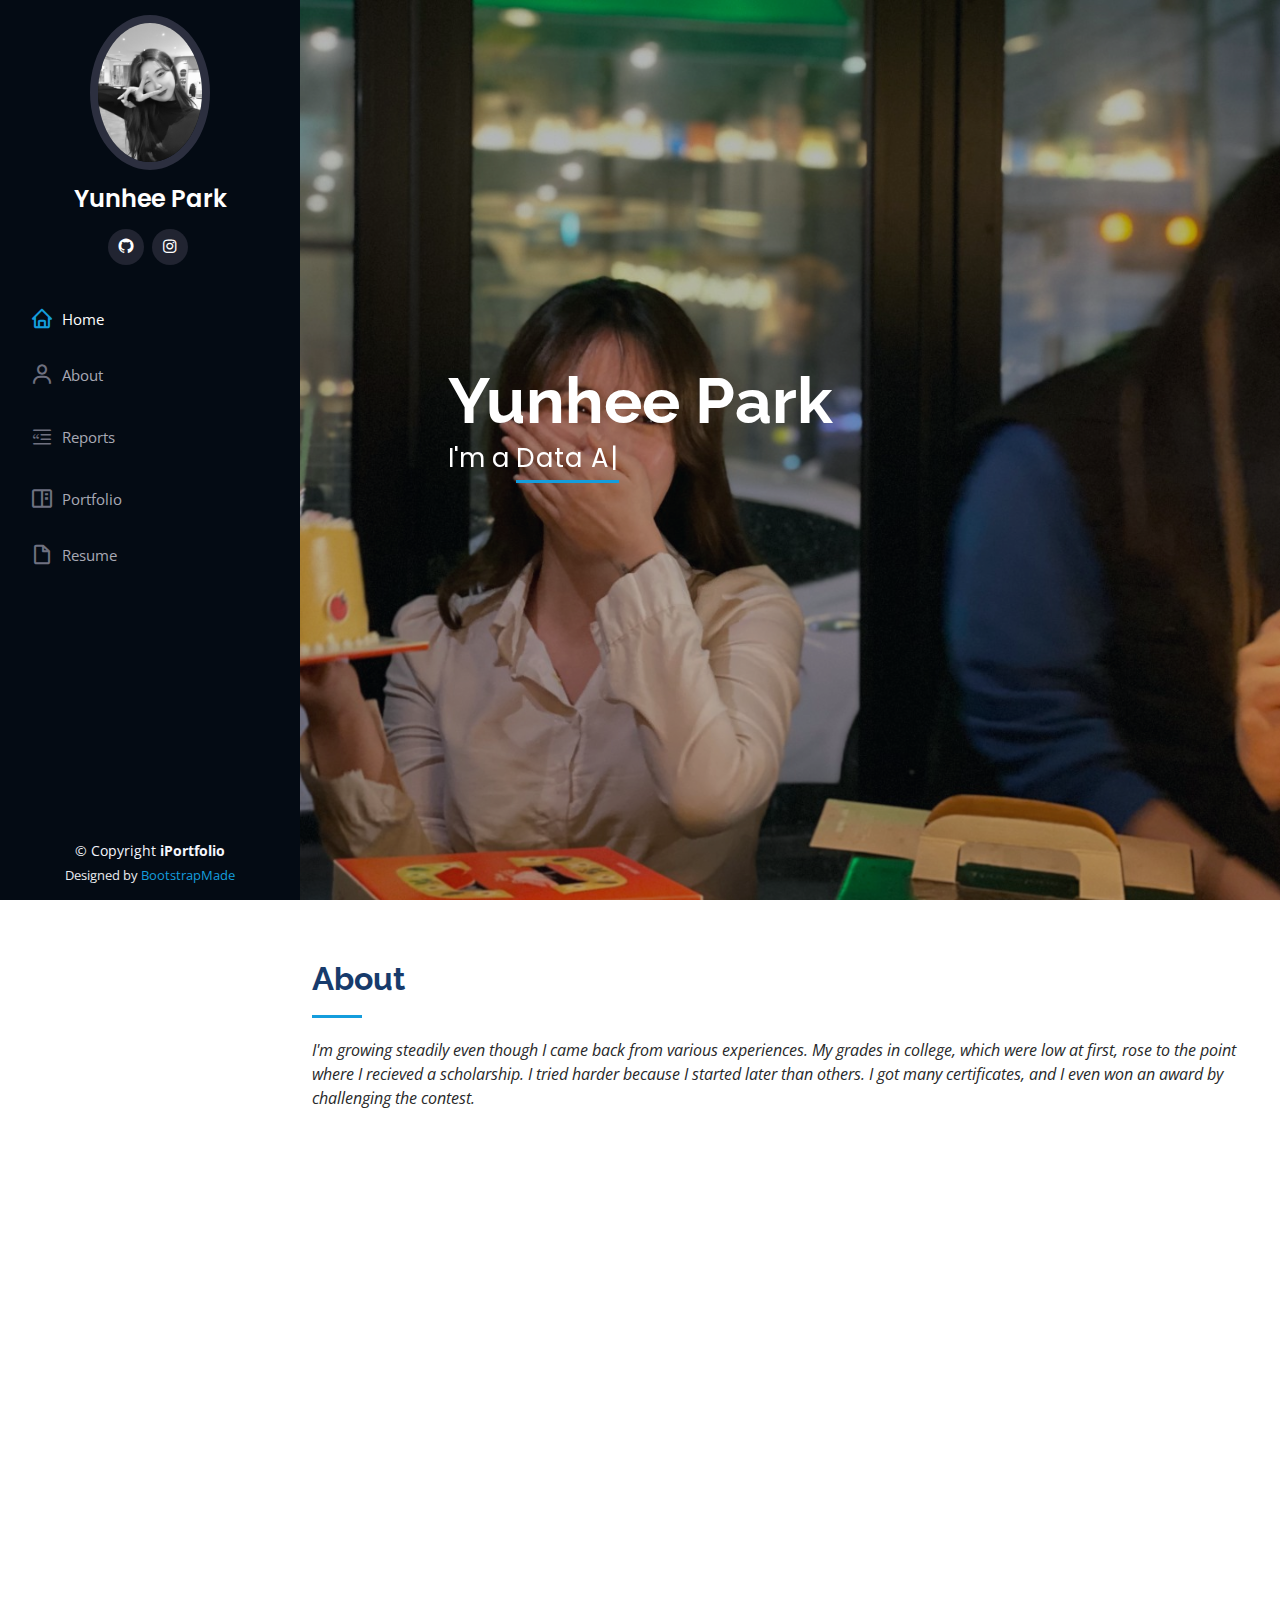
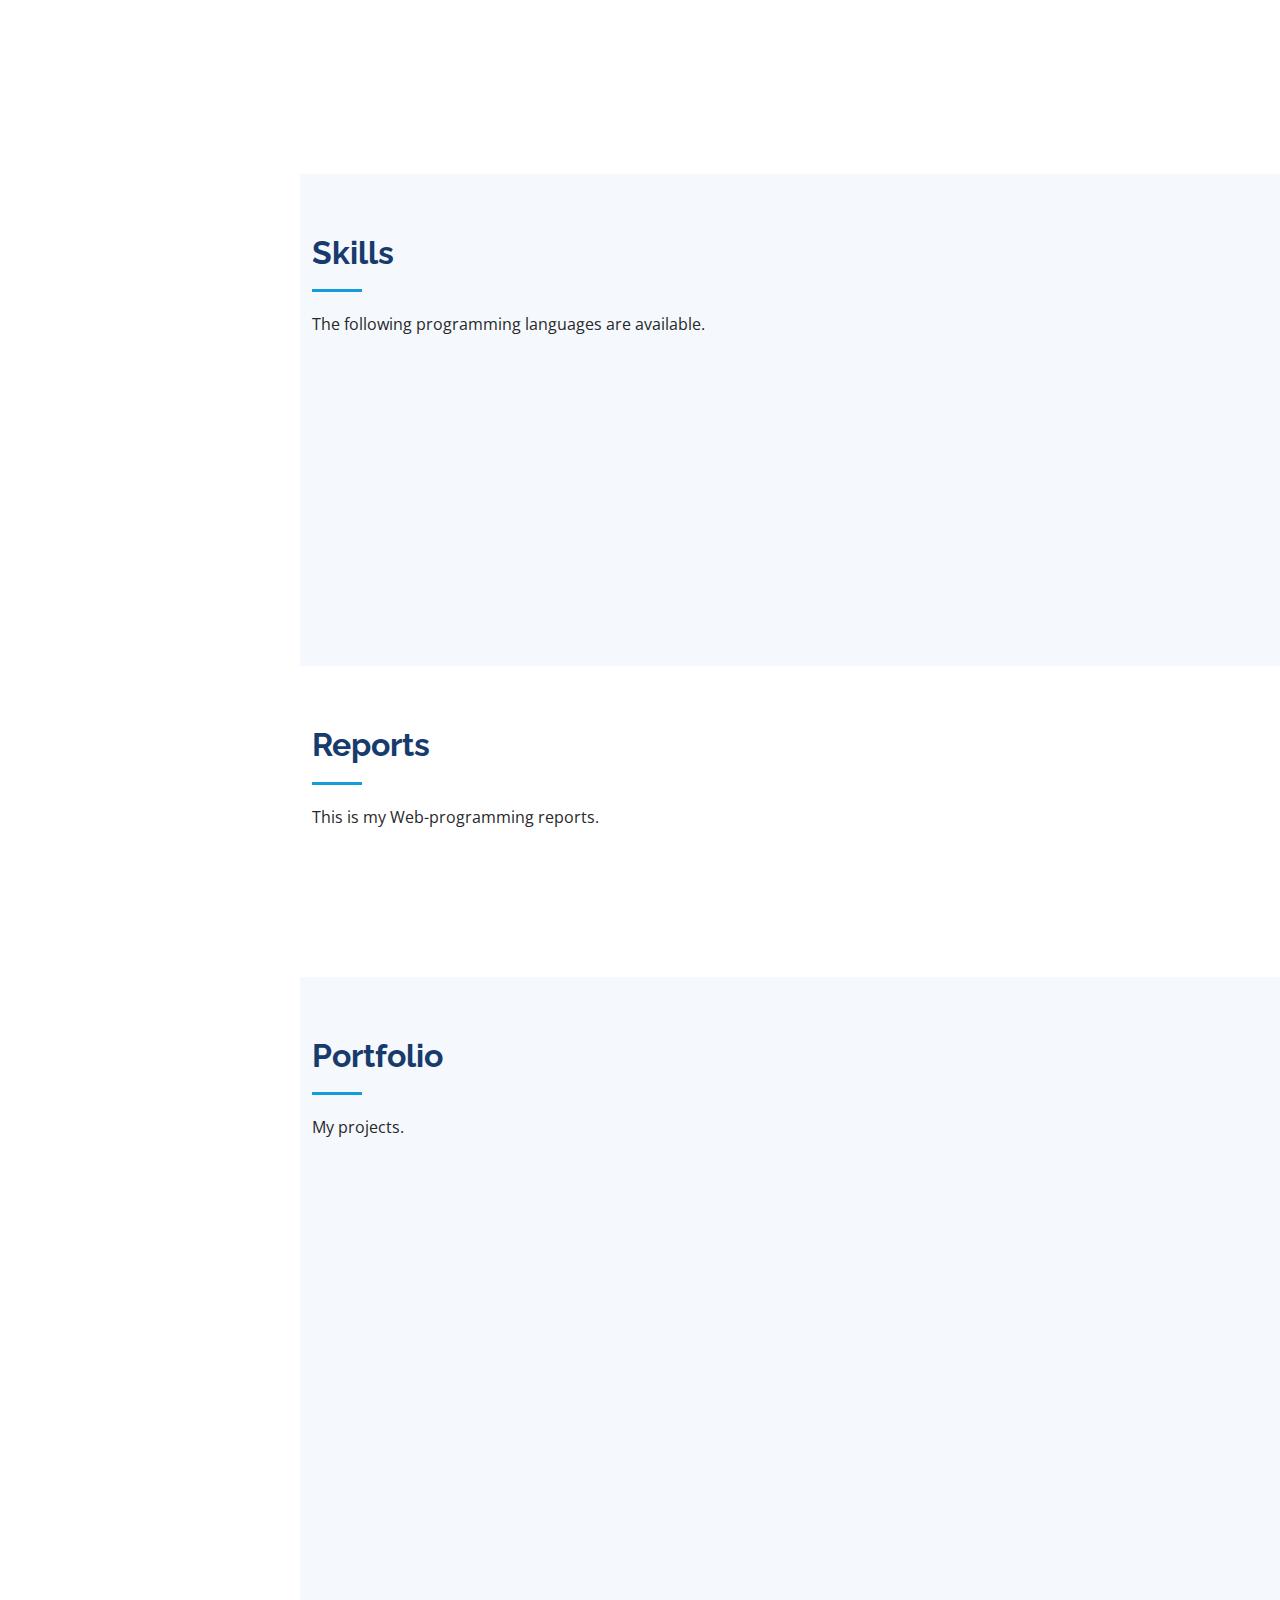
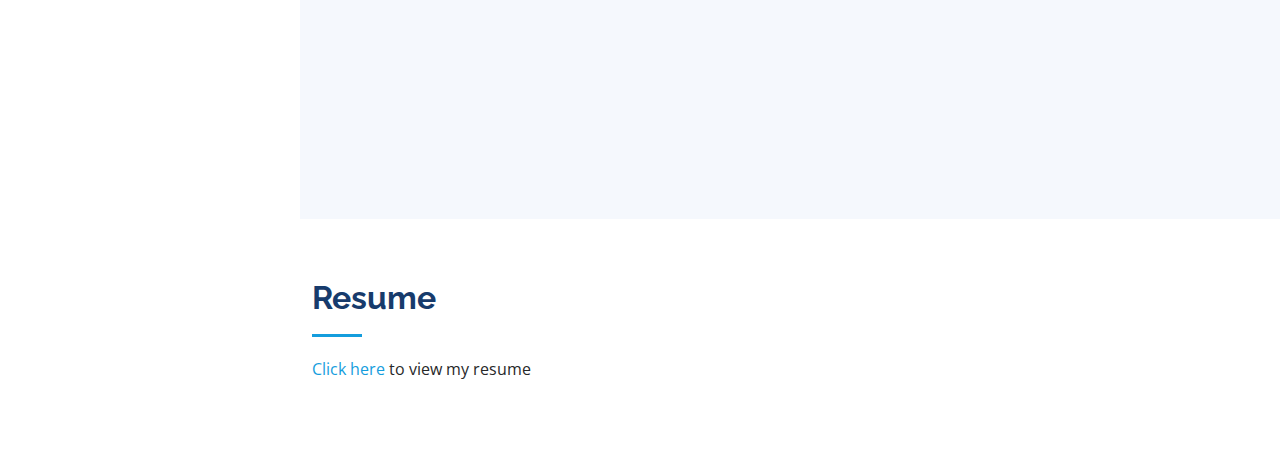
==== commit 8df0b5cc: "출처" ====
--- a/index.html
+++ b/index.html
@@ -1,6 +1,7 @@
 <!DOCTYPE html>
 <html lang="en">
 
+<!-- from https://bootstrapmade.com/iportfolio-bootstrap-portfolio-websites-template/ -->
 <head>
   <meta charset="utf-8">
   <meta content="width=device-width, initial-scale=1.0" name="viewport">
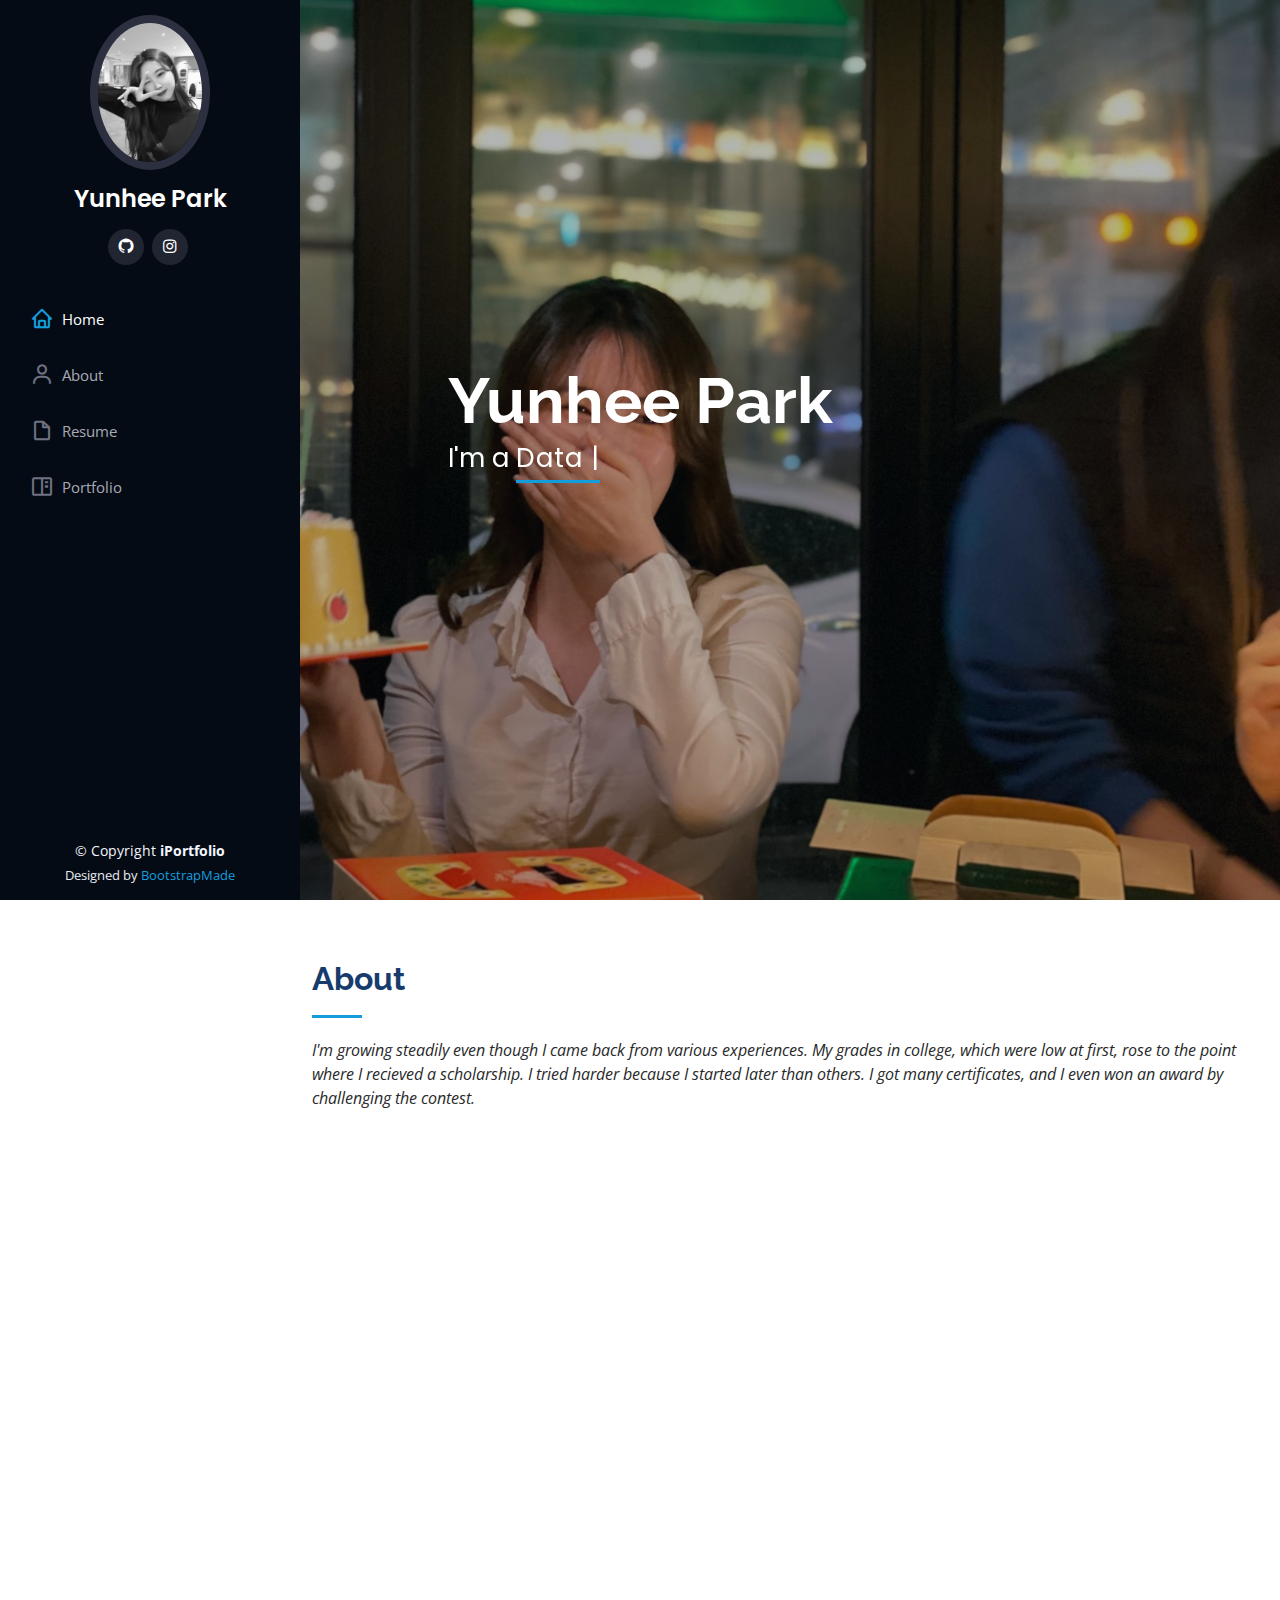
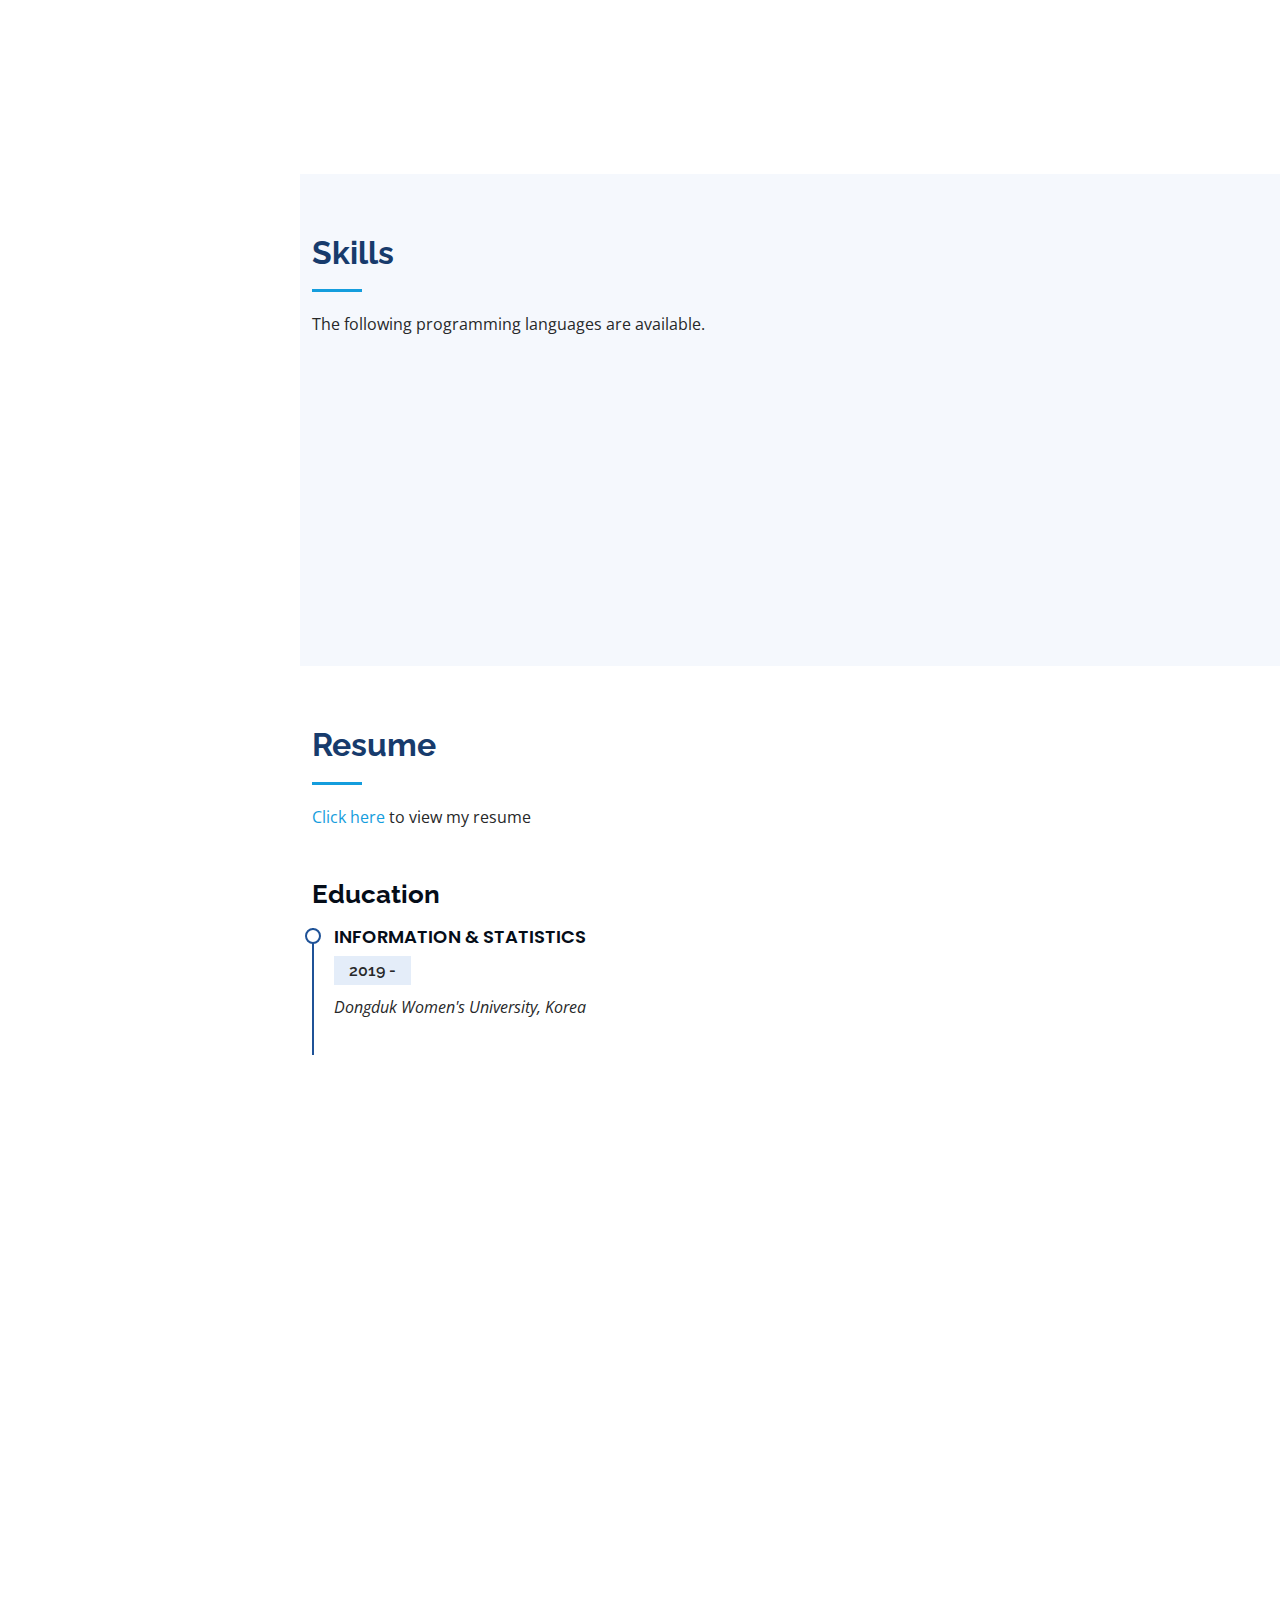
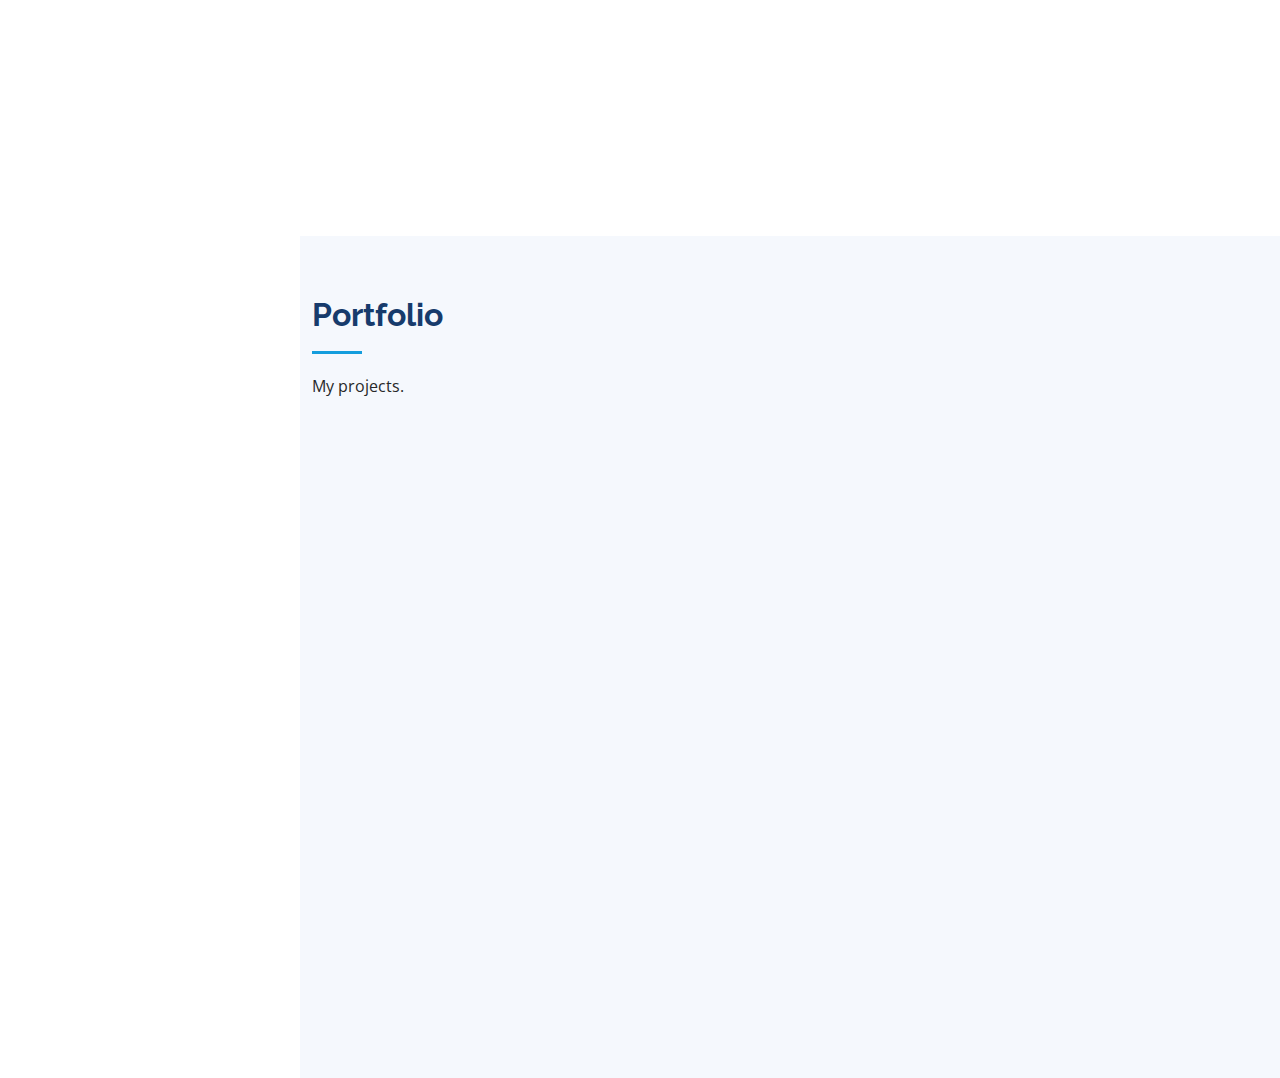
==== commit 5e27744c: "modified" ====
--- a/index.html
+++ b/index.html
@@ -1,7 +1,5 @@
 <!DOCTYPE html>
 <html lang="en">
-
-<!-- from https://bootstrapmade.com/iportfolio-bootstrap-portfolio-websites-template/ -->
 <head>
   <meta charset="utf-8">
   <meta content="width=device-width, initial-scale=1.0" name="viewport">
@@ -57,9 +55,8 @@
         <ul>
           <li><a href="#hero" class="nav-link scrollto active"><i class="bx bx-home"></i> <span>Home</span></a></li>
           <li><a href="#about" class="nav-link scrollto"><i class="bx bx-user"></i> <span>About</span></a></li>
-          <li><a href="#reports" class="nav-link scrollto"><i class="bi bi-blockquote-left"></i> <span>Reports</span></a></li>
+          <li><a href="#resume" class="nav-link scrollto"><i class="bx bx-file-blank"></i> <span>Resume</span></a></li>
           <li><a href="#portfolio" class="nav-link scrollto"><i class="bx bx-book-content"></i> <span>Portfolio</span></a></li>
-          <li><a href="#resume" class="nav-link scrollto"><i class="bx bx-file-blank"></i> <span>Resume</span></a></li>
         </ul>
       </nav><!-- .nav-menu -->
     </div>
@@ -139,7 +136,6 @@
       </div>
     </section><!-- End About Section -->
 
-
     <!-- ======= Skills Section ======= -->
     <section id="skills" class="skills section-bg">
       <div class="container">
@@ -154,9 +150,9 @@
           <div class="col-lg-6" data-aos="fade-up">
 
             <div class="progress">
-              <span class="skill">HTML/CSS <i class="val">85%</i></span>
-              <div class="progress-bar-wrap">
-                <div class="progress-bar" role="progressbar" aria-valuenow="85" aria-valuemin="0" aria-valuemax="100"></div>
+              <span class="skill">HTML/CSS <i class="val">90%</i></span>
+              <div class="progress-bar-wrap">
+                <div class="progress-bar" role="progressbar" aria-valuenow="90" aria-valuemin="0" aria-valuemax="100"></div>
               </div>
             </div>
 
@@ -186,33 +182,33 @@
           <div class="col-lg-6" data-aos="fade-up" data-aos-delay="100">
 
             <div class="progress">
-              <span class="skill">Python <i class="val">75%</i></span>
+              <span class="skill">Python <i class="val">80%</i></span>
+              <div class="progress-bar-wrap">
+                <div class="progress-bar" role="progressbar" aria-valuenow="80" aria-valuemin="0" aria-valuemax="100"></div>
+              </div>
+            </div>
+
+            <div class="progress">
+              <span class="skill">R <i class="val">80%</i></span>
+              <div class="progress-bar-wrap">
+                <div class="progress-bar" role="progressbar" aria-valuenow="80" aria-valuemin="0" aria-valuemax="100"></div>
+              </div>
+            </div>
+
+            <div class="progress">
+              <span class="skill">mySQL <i class="val">80%</i></span>
+              <div class="progress-bar-wrap">
+                <div class="progress-bar" role="progressbar" aria-valuenow="80" aria-valuemin="0" aria-valuemax="100"></div>
+              </div>
+            </div>
+
+            <div class="progress">
+              <span class="skill">NoSQL <i class="val">75%</i></span>
               <div class="progress-bar-wrap">
                 <div class="progress-bar" role="progressbar" aria-valuenow="75" aria-valuemin="0" aria-valuemax="100"></div>
               </div>
             </div>
 
-            <div class="progress">
-              <span class="skill">R <i class="val">70%</i></span>
-              <div class="progress-bar-wrap">
-                <div class="progress-bar" role="progressbar" aria-valuenow="70" aria-valuemin="0" aria-valuemax="100"></div>
-              </div>
-            </div>
-
-            <div class="progress">
-              <span class="skill">mySQL <i class="val">80%</i></span>
-              <div class="progress-bar-wrap">
-                <div class="progress-bar" role="progressbar" aria-valuenow="80" aria-valuemin="0" aria-valuemax="100"></div>
-              </div>
-            </div>
-
-            <div class="progress">
-              <span class="skill">NoSQL <i class="val">75%</i></span>
-              <div class="progress-bar-wrap">
-                <div class="progress-bar" role="progressbar" aria-valuenow="75" aria-valuemin="0" aria-valuemax="100"></div>
-              </div>
-            </div>
-
           </div>
 
         </div>
@@ -220,56 +216,60 @@
       </div>
     </section><!-- End Skills Section -->
 
-
-    <!-- ======= Report Section ======= -->
-    <section id="reports" class="facts">
+    <!-- ======= Resume Section ======= -->
+    <section id="resume" class="resume">
       <div class="container">
 
         <div class="section-title">
-          <h2>Reports</h2>
-          <p>This is my Web-programming reports.</p>
-        </div>
-
-        <div class="row no-gutters">
-
-          <div class="col-lg-3 col-md-6 d-md-flex align-items-md-stretch" data-aos="fade-up">
-            <p>
-              <small>This is about <strong>HTML.</strong></small><br>
-              <i class="bi bi-book"></i>
-              <a href="reports/report01.html" target="_blank">report 01</a>
-            </p>
-          </div>
-
-          <div class="col-lg-3 col-md-6 d-md-flex align-items-md-stretch" data-aos="fade-up">
-            <p>
-              <small>This is about <strong>CSS.</strong></small><br>
-              <i class="bi bi-book"></i>
-              <a href="reports/report02.html" target="_blank">report 02</a>
-            </p>
-          </div>
-
-          <div class="col-lg-3 col-md-6 d-md-flex align-items-md-stretch" data-aos="fade-up">
-            <p>
-              <small>This is about <strong>Java Script.</strong></small><br>
-              <i class="bi bi-book"></i>
-              <a href="reports/report03-1.html" target="_blank">report 03-1</a><br>
-              <i class="bi bi-book"></i>
-              <a href="reports/report03-2.html" target="_blank">report 03-2</a>
-            </p>
-          </div>
-
-          <div class="col-lg-3 col-md-6 d-md-flex align-items-md-stretch" data-aos="fade-up">
-            <p>
-              <small>This is about <strong>Java Script & CSS.</strong></small><br>
-              <i class="bi bi-book"></i>
-              <a href="reports/report04.html" target="_blank">report 04</a>
-            </p>
-          </div>
-        </div>
-
-      </div>
-    </section><!-- End Reports Section -->
-
+          <h2>Resume</h2>
+          <p><a href="resume.html" target="_blank">Click here</a> to view my resume</p>
+        </div>
+
+          <h3 class="resume-title">Education</h3>
+            <div class="resume-item">
+              <h4>Information &amp; Statistics</h4>
+              <h5>2019 - </h5>
+              <p><em>Dongduk Women's University, Korea</em></p>
+            </div>
+
+        <div class="col-lg-6" data-aos="fade-up" data-aos-delay="100">
+          <h3 class="resume-title">Professional Experience</h3>
+            <div class="resume-item">
+              <h4>News Big Data Hackathon</h4>
+              <h5>2022. 08</h5>
+              <p><em>Korea Press Intelligence Foundation</em></p>
+              <ul>
+                <li>Team Leader</li>
+                <li>Lead in Data Analysis</li>
+              </ul>
+            </div>
+
+            <div class="resume-item">
+              <h4>Data Creator Camp</h4>
+              <h5>2022. 08 - 2022. 11</h5>
+              <p><em>NIA &amp; MSIT</em></p>
+              <ul>
+                <li>Team leader </li>
+              </ul>
+            </div>
+          </div>
+
+        <div class="col-lg-6" data-aos="fade-up" data-aos-delay="100">
+          <h3 class="resume-title">Awards &amp; Scholarships</h3>
+            <div class="resume-item">
+              <h4>Awards</h4>
+              <h5>2022. 11</h5>
+              <p><em>NIA &amp; MSIT</em></p>
+            </div>
+
+            <div class="resume-item">
+              <h4>Scholarships</h4>
+              <h5>2022 first semester</h5>
+              <p><em>Dongduk Women's University</em></p>
+            </div>
+          </div>
+        </div>
+    </section><!-- End Resume Section -->
 
     <!-- ======= Portfolio Section ======= -->
     <section id="portfolio" class="portfolio section-bg">
@@ -286,6 +286,7 @@
               <li data-filter="*" class="filter-active">All</li>
               <li data-filter=".filter-python">PYTHON</li>
               <li data-filter=".filter-sql">SQL</li>
+              <li data-filter=".filter-js">Java Script</li>
               <li data-filter=".filter-etc">etc</li>
             </ul>
           </div>
@@ -323,6 +324,16 @@
             </div>
           </div>
 
+          <div class="col-lg-4 col-md-6 portfolio-item filter-js">
+            <div class="portfolio-wrap">
+              <img src="assets/img/portfolio/js.png" class="img-fluid" alt="">
+              <div class="portfolio-links">
+                <a href="assets/img/portfolio/js.png" data-gallery="portfolioGallery" class="portfolio-lightbox" title="java script & css"><i class="bx bx-plus"></i></a>
+                <a href="reports/report04.html" title="More Details"><i class="bx bx-link"></i></a>
+              </div>
+            </div>
+          </div>
+
           <div class="col-lg-4 col-md-6 portfolio-item filter-etc">
             <div class="portfolio-wrap">
               <img src="assets/img/portfolio/proposal.png" class="img-fluid" alt="">
@@ -338,18 +349,6 @@
 
       </div>
     </section><!-- End Portfolio Section -->
-
-
-    <!-- ======= Resume Section ======= -->
-    <section id="resume" class="resume">
-      <div class="container">
-
-        <div class="section-title">
-          <h2>Resume</h2>
-          <p><a href="resume.html" target="_blank">Click here</a> to view my resume</p>
-        </div>
-      </div>
-    </section><!-- End resume Section -->
 
   </main><!-- End #main -->
 
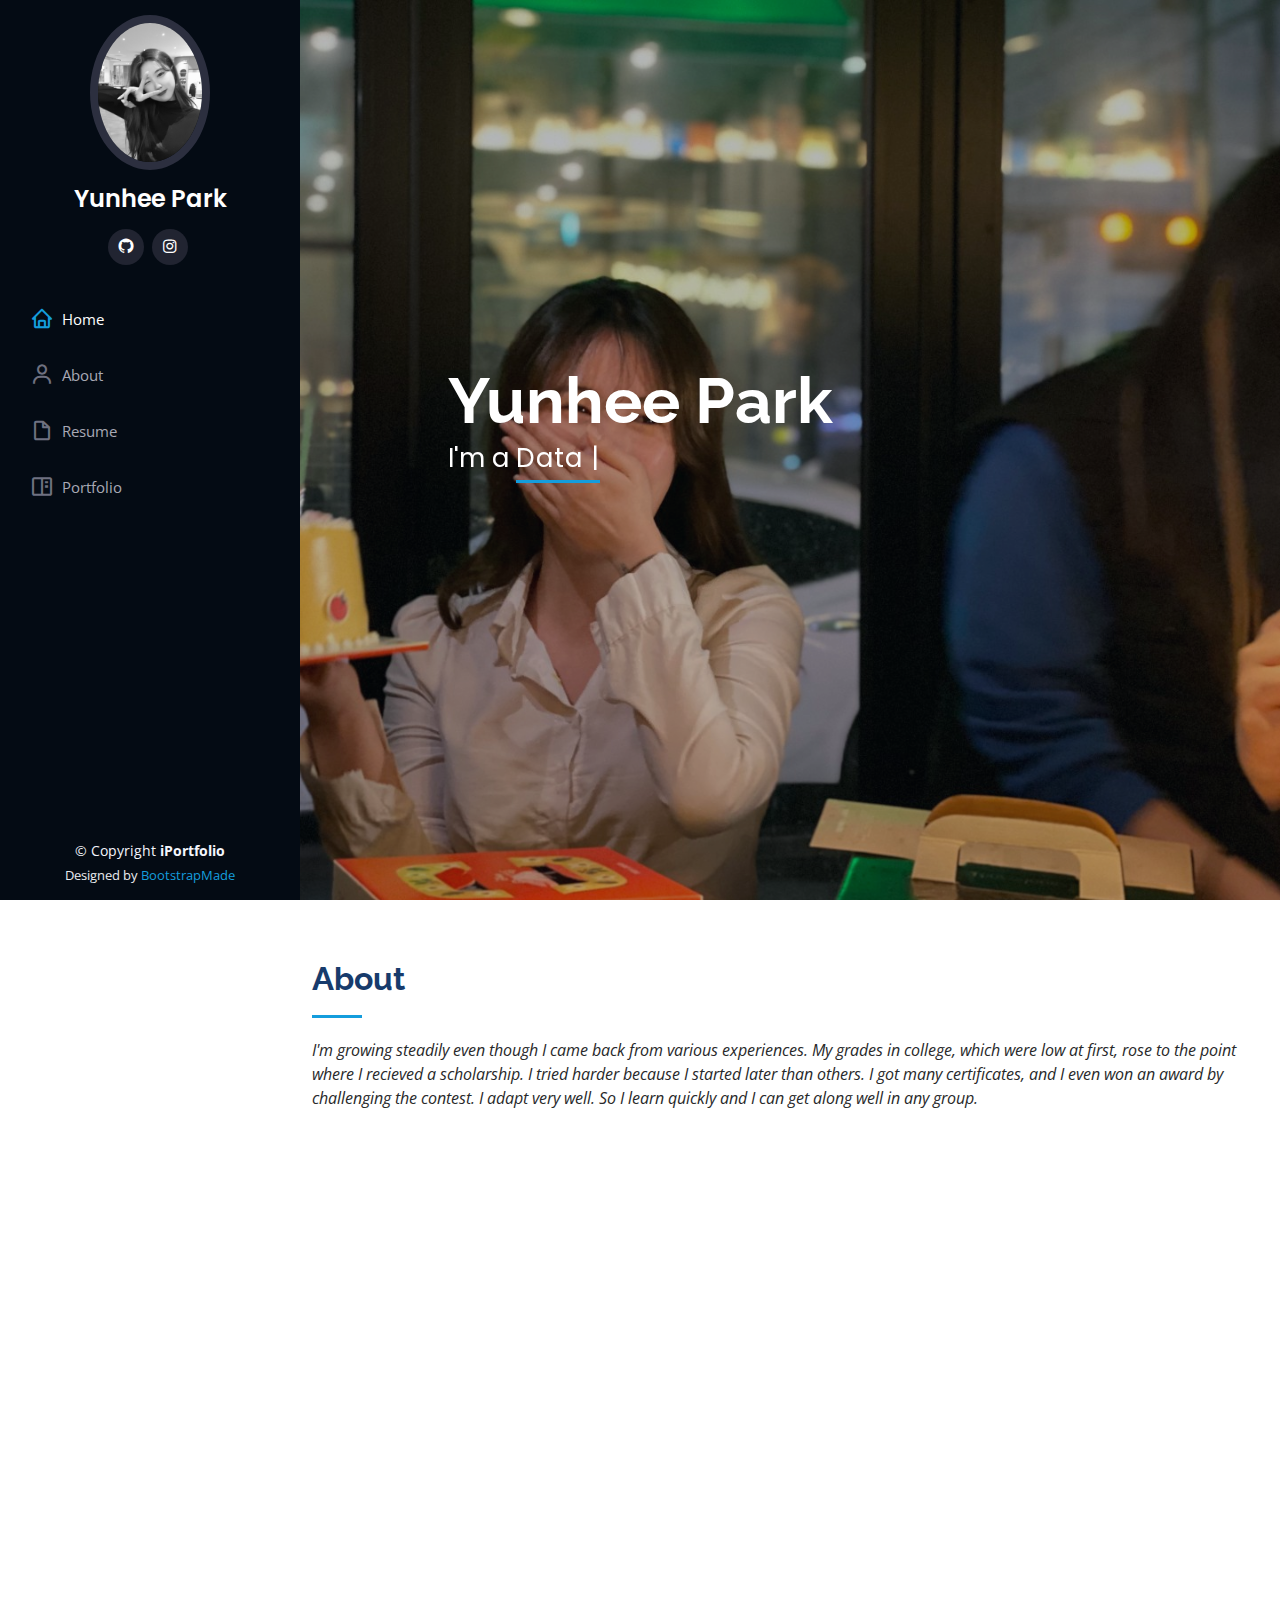
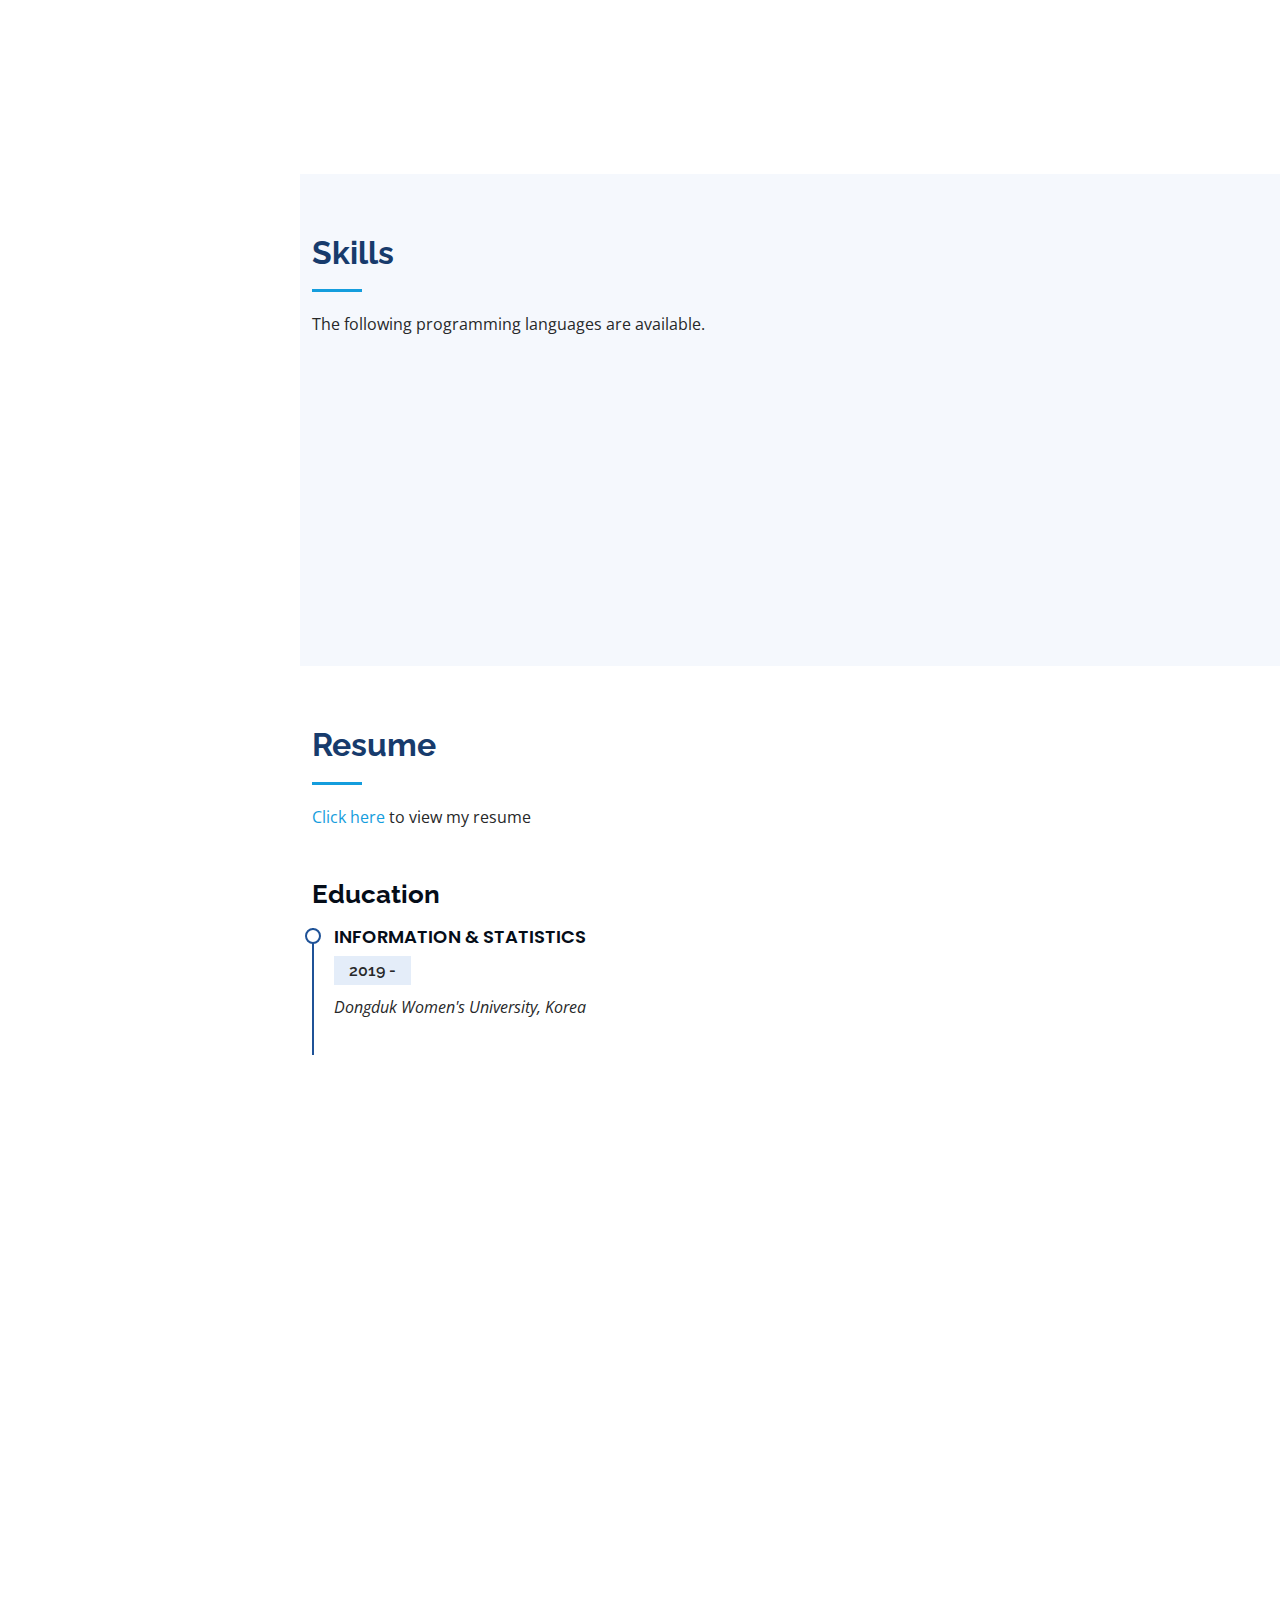
==== commit 8e93cdf8: "modified 23.02.06" ====
--- a/index.html
+++ b/index.html
@@ -46,7 +46,7 @@
         <img src="assets/img/profile.jpg" alt="" class="img-fluid rounded-circle">
         <h1 class="text-light"><a href="index.html">Yunhee Park</a></h1>
         <div class="social-links mt-3 text-center">
-          <a href="https://github.com/YunheeJacklyn" class="github" target="_blank"><i class="bx bxl-github"></i></a>
+          <a href="https://github.com/imyunhee" class="github" target="_blank"><i class="bx bxl-github"></i></a>
           <a href="https://www.instagram.com/_ouuuuuni/" class="instagram" target="_blank"><i class="bx bxl-instagram"></i></a>
         </div>
       </div>
@@ -66,7 +66,7 @@
   <section id="hero" class="d-flex flex-column justify-content-center align-items-center">
     <div class="hero-container" data-aos="fade-in">
       <h1>Yunhee Park</h1>
-      <p>I'm a <span class="typed" data-typed-items="Data Analyst, Developer, Student"></span></p>
+      <p>I'm a <span class="typed" data-typed-items="Data Analyst., AI Engineer., Student."></span></p>
     </div>
   </section><!-- End Hero -->
 
@@ -83,6 +83,7 @@
             My grades in college, which were low at first, rose to the point where I recieved a scholarship.
             I tried harder because I started later than others.
             I got many certificates, and I even won an award by challenging the contest.
+            I adapt very well. So I learn quickly and I can get along well in any group.
           </p>
         </div>
 
@@ -235,6 +236,24 @@
         <div class="col-lg-6" data-aos="fade-up" data-aos-delay="100">
           <h3 class="resume-title">Professional Experience</h3>
             <div class="resume-item">
+              <h4>Dacon 4D block Contest</h4>
+              <h5>2023. 01</h5>
+              <p><em>Dacon</em></p>
+              <ul>
+                <li>Modeling</li>
+              </ul>
+            </div>
+
+            <div class="resume-item">
+              <h4>Data Creator Camp</h4>
+              <h5>2022. 10 - 2022. 11</h5>
+              <p><em>NIA &amp; MSIT</em></p>
+              <ul>
+                <li>Team leader </li>
+              </ul>
+            </div>
+
+            <div class="resume-item">
               <h4>News Big Data Hackathon</h4>
               <h5>2022. 08</h5>
               <p><em>Korea Press Intelligence Foundation</em></p>
@@ -244,15 +263,6 @@
               </ul>
             </div>
 
-            <div class="resume-item">
-              <h4>Data Creator Camp</h4>
-              <h5>2022. 08 - 2022. 11</h5>
-              <p><em>NIA &amp; MSIT</em></p>
-              <ul>
-                <li>Team leader </li>
-              </ul>
-            </div>
-          </div>
 
         <div class="col-lg-6" data-aos="fade-up" data-aos-delay="100">
           <h3 class="resume-title">Awards &amp; Scholarships</h3>
@@ -271,7 +281,8 @@
         </div>
     </section><!-- End Resume Section -->
 
-    <!-- ======= Portfolio Section ======= -->
+
+    <!-- ======= Portfolio Section =======
     <section id="portfolio" class="portfolio section-bg">
       <div class="container">
 
@@ -348,7 +359,8 @@
         </div>
 
       </div>
-    </section><!-- End Portfolio Section -->
+    </section>
+     End Portfolio Section -->
 
   </main><!-- End #main -->
 
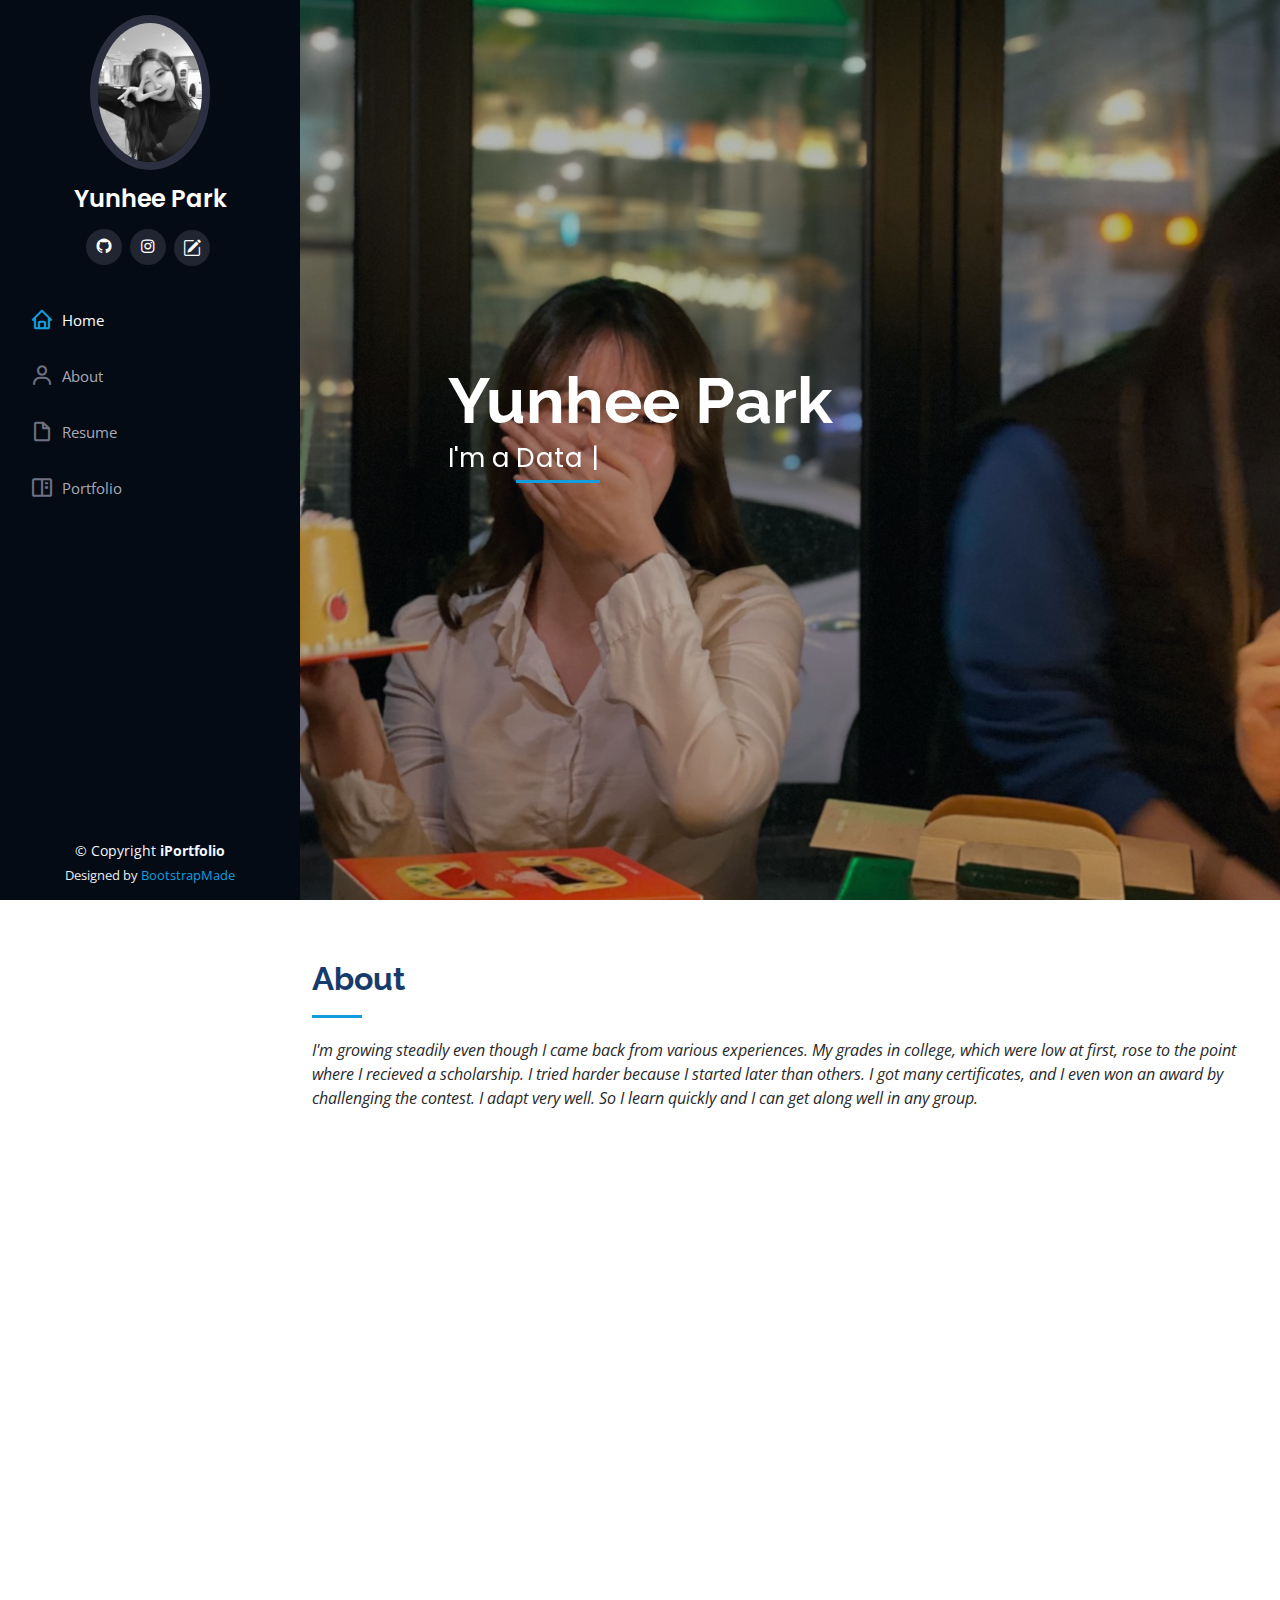
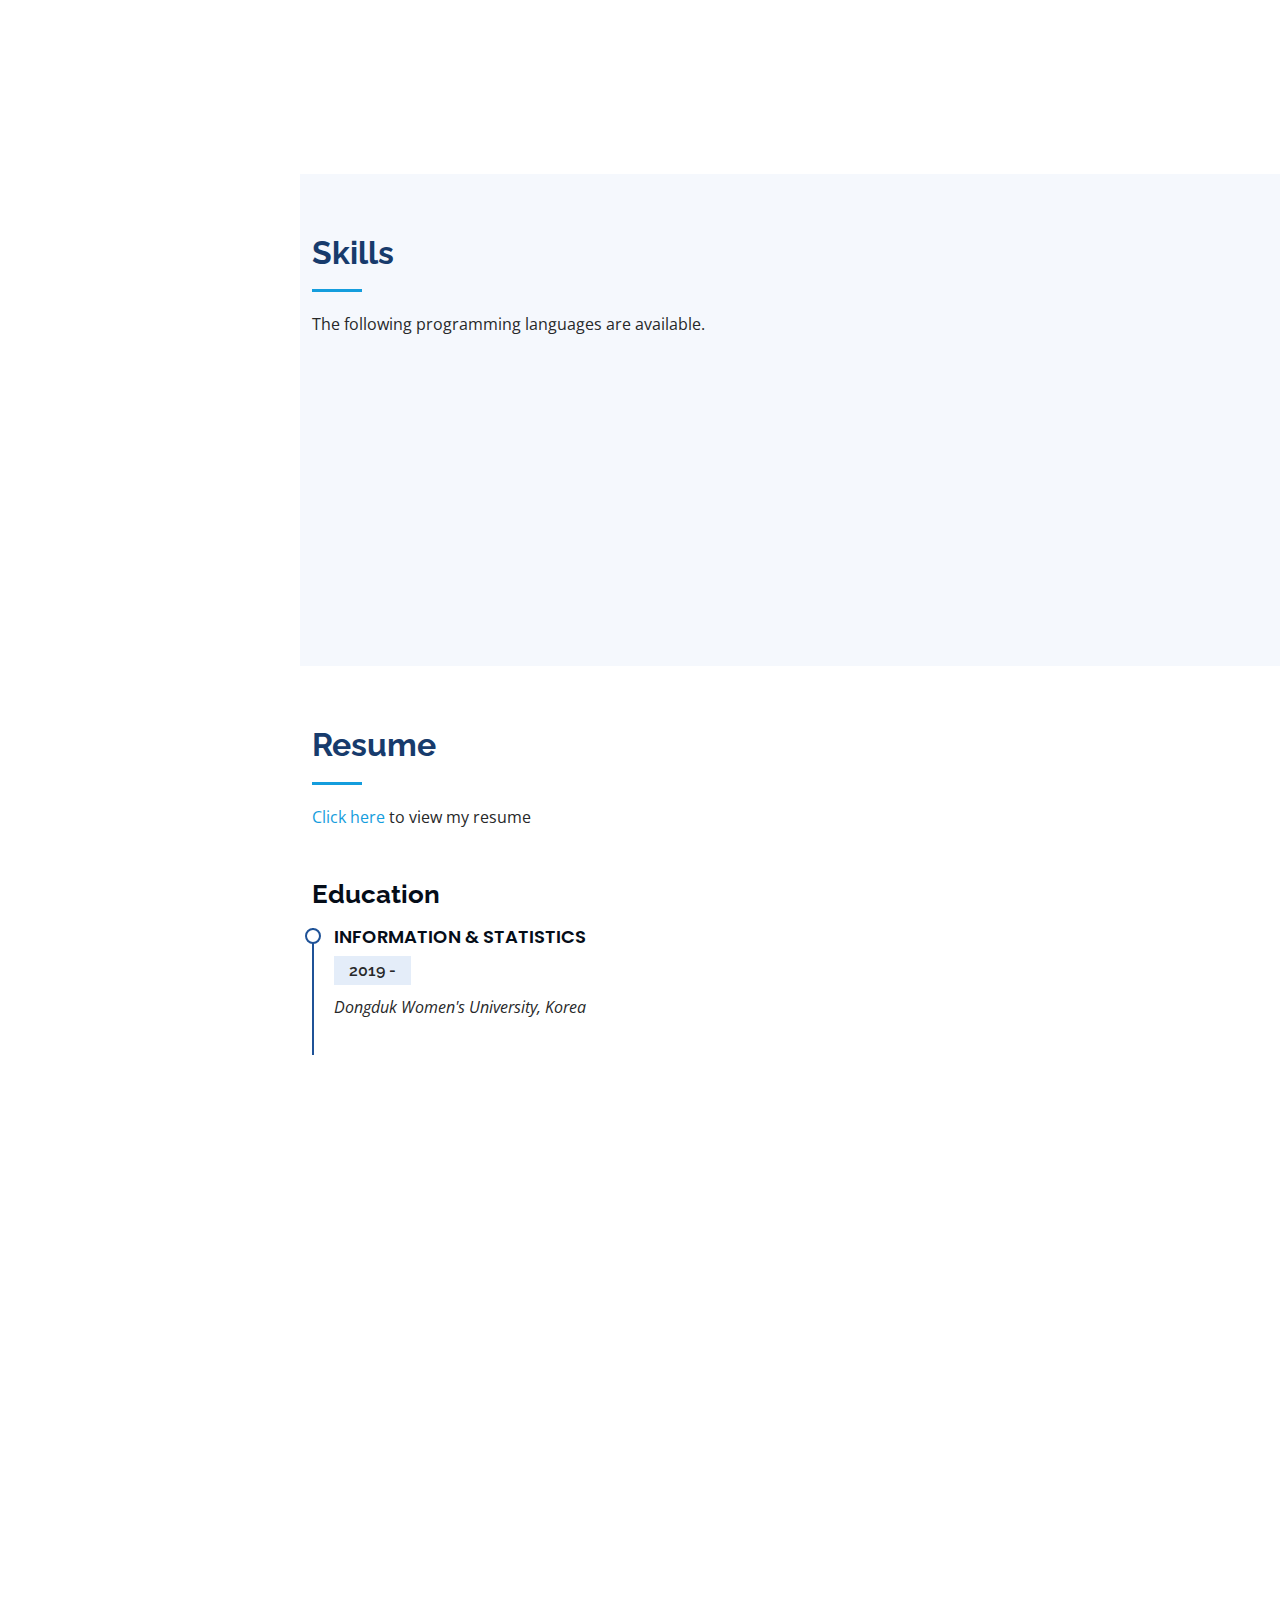
==== commit f797a047: "modified 23.02.06" ====
--- a/index.html
+++ b/index.html
@@ -48,6 +48,7 @@
         <div class="social-links mt-3 text-center">
           <a href="https://github.com/imyunhee" class="github" target="_blank"><i class="bx bxl-github"></i></a>
           <a href="https://www.instagram.com/_ouuuuuni/" class="instagram" target="_blank"><i class="bx bxl-instagram"></i></a>
+          <a href="https://imyunhee.tistory.com/" class="blog" traget="_blank"><i class ="bi bi-pencil-square"></i></a>
         </div>
       </div>
 
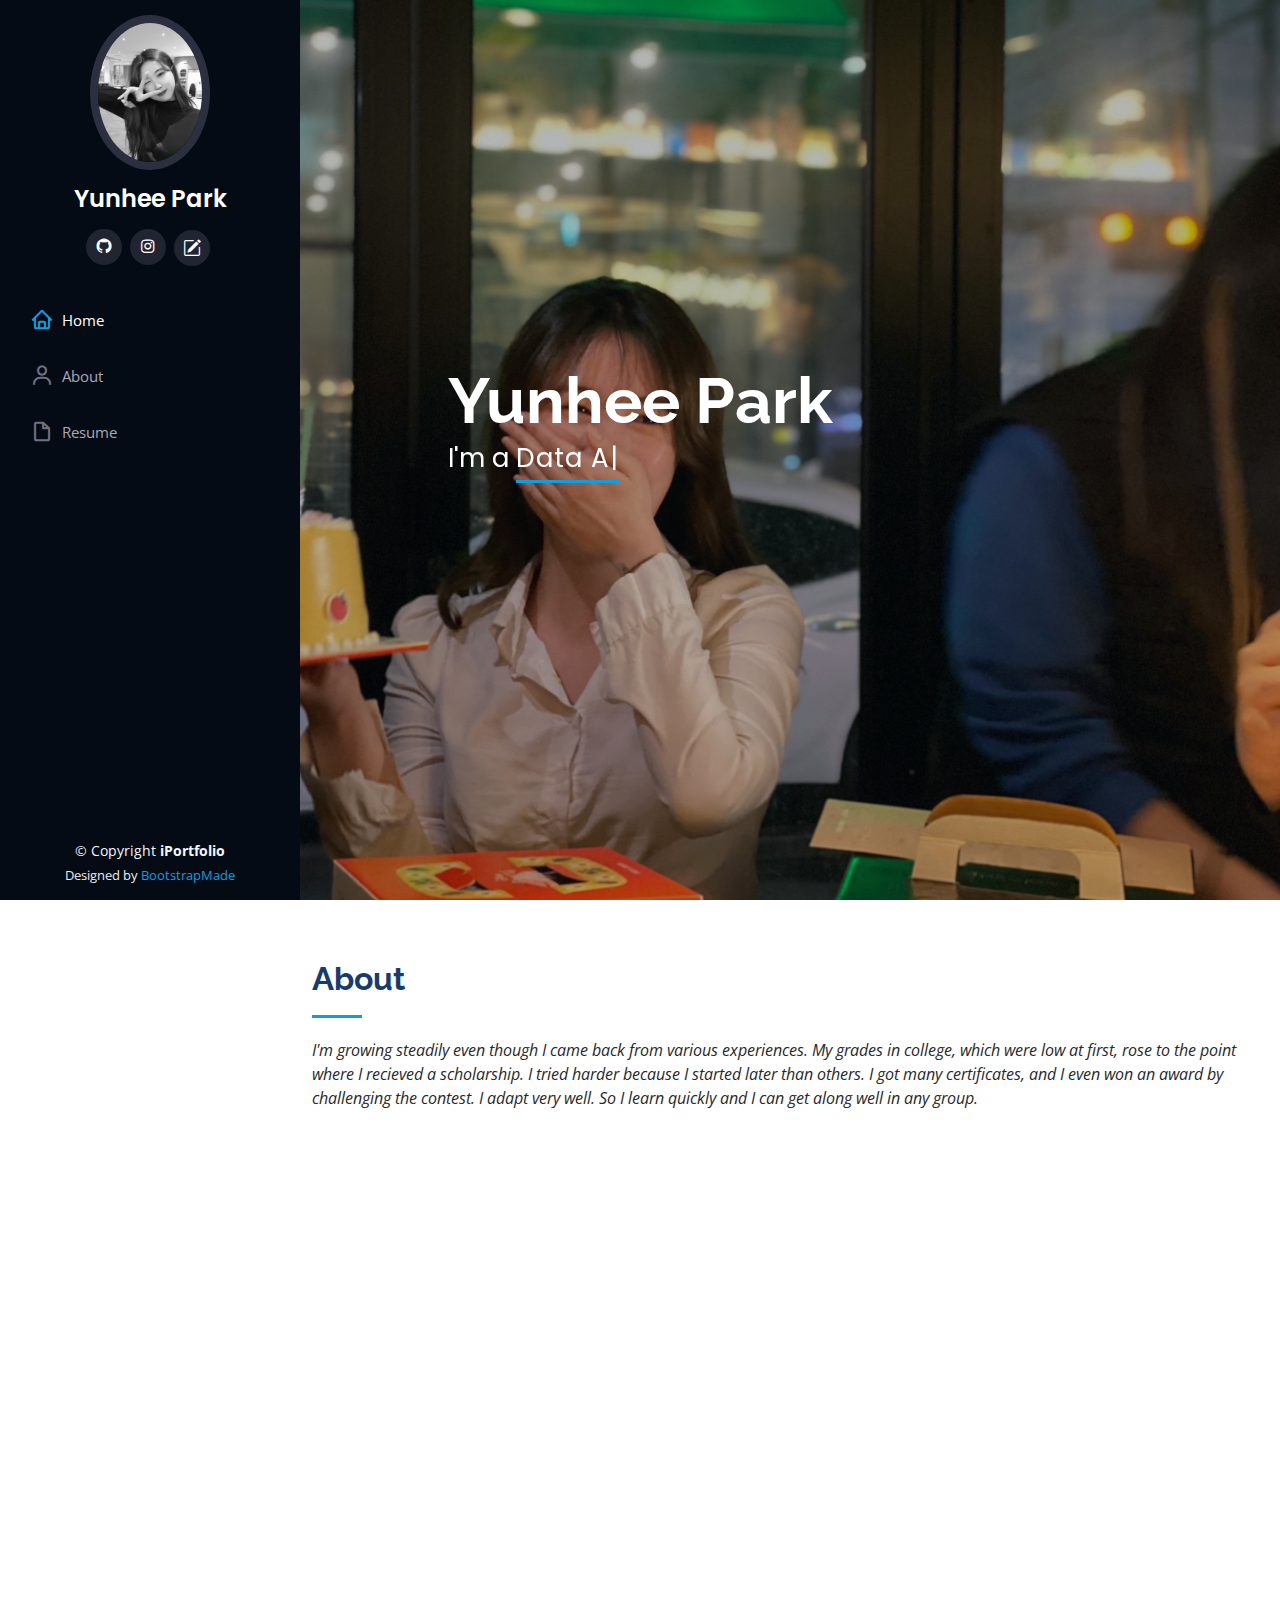
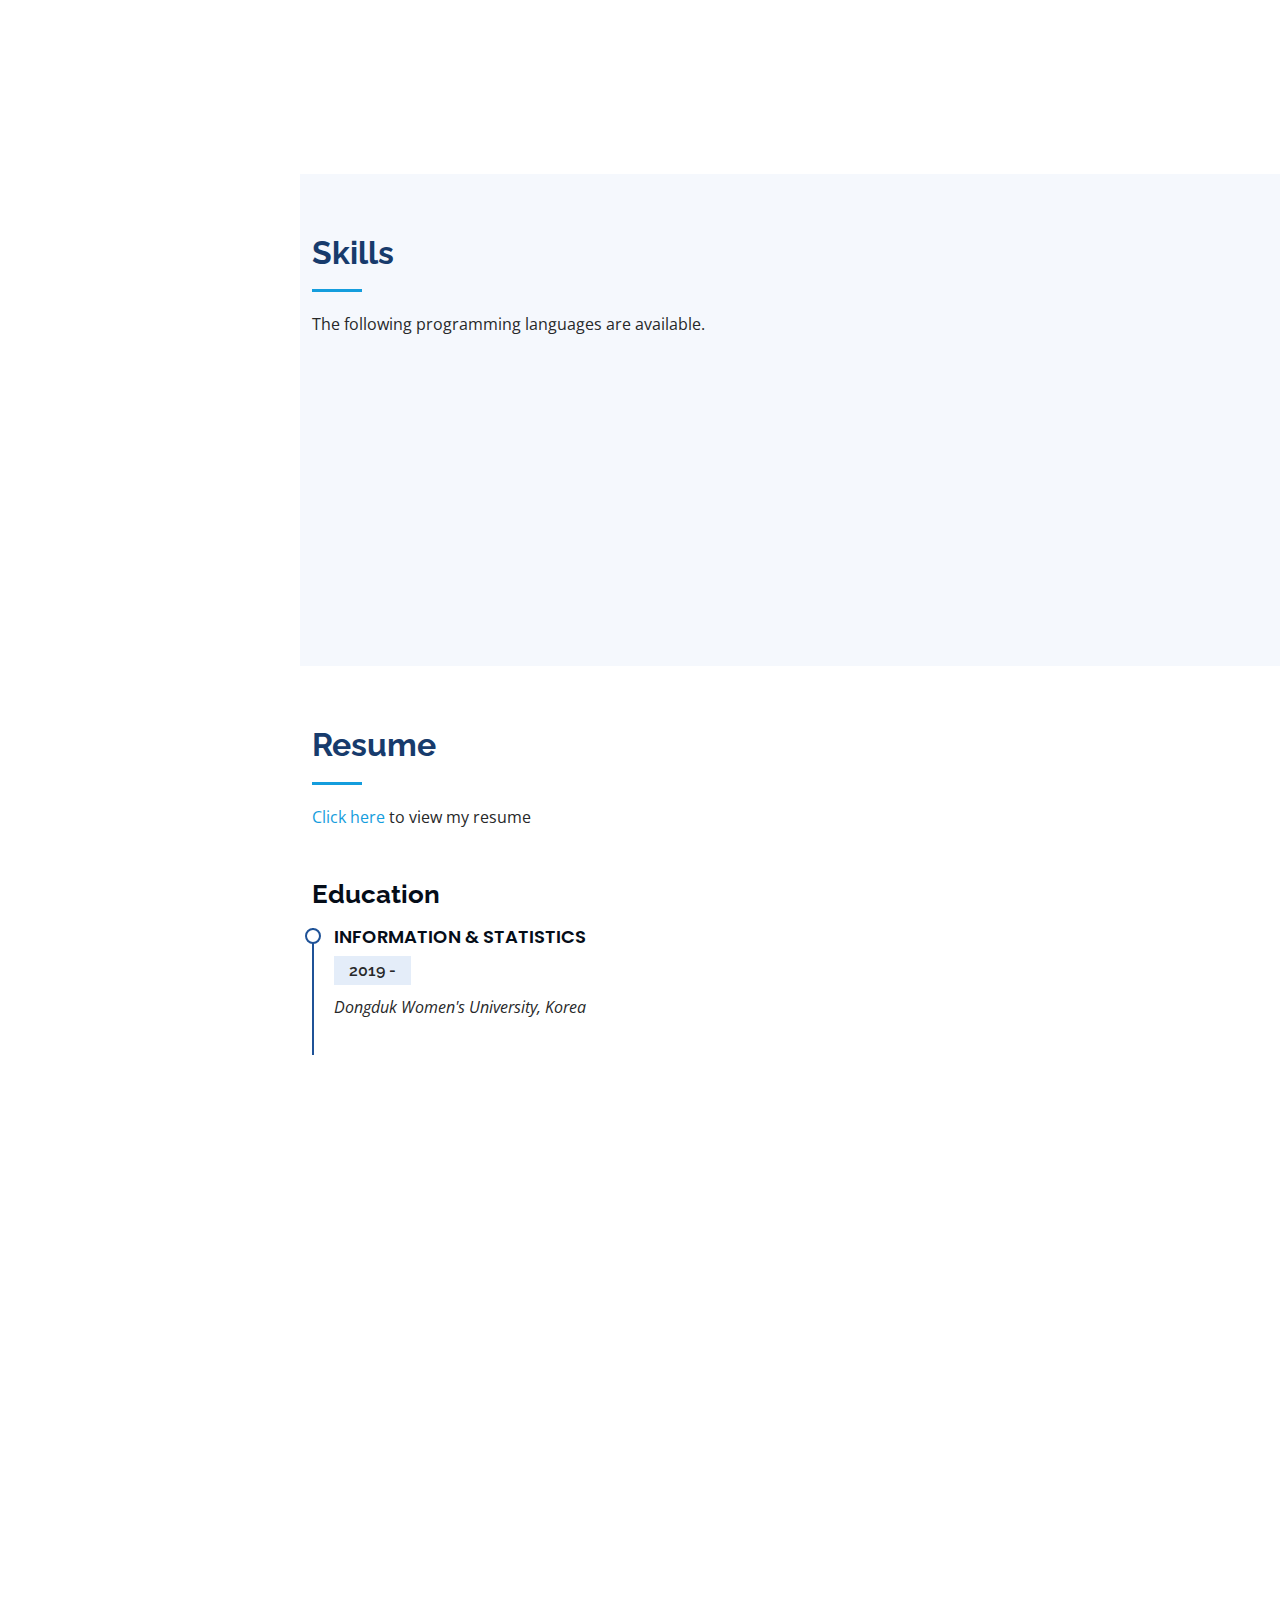
==== commit 719dd217: "modified 23.02.06" ====
--- a/index.html
+++ b/index.html
@@ -57,7 +57,9 @@
           <li><a href="#hero" class="nav-link scrollto active"><i class="bx bx-home"></i> <span>Home</span></a></li>
           <li><a href="#about" class="nav-link scrollto"><i class="bx bx-user"></i> <span>About</span></a></li>
           <li><a href="#resume" class="nav-link scrollto"><i class="bx bx-file-blank"></i> <span>Resume</span></a></li>
+        <!--
           <li><a href="#portfolio" class="nav-link scrollto"><i class="bx bx-book-content"></i> <span>Portfolio</span></a></li>
+        -->
         </ul>
       </nav><!-- .nav-menu -->
     </div>
@@ -103,7 +105,7 @@
             <div class="row">
               <div class="col-lg-6">
                 <ul>
-                  <li><i class="bi bi-chevron-right"></i> <strong>Age:</strong> <span>24</span></li>
+                  <li><i class="bi bi-chevron-right"></i> <strong>Age:</strong> <span>25</span></li>
                   <li><i class="bi bi-chevron-right"></i> <strong>Birthday:</strong> <span>26 March 1999</span></li>
                 </ul>
               </div>
